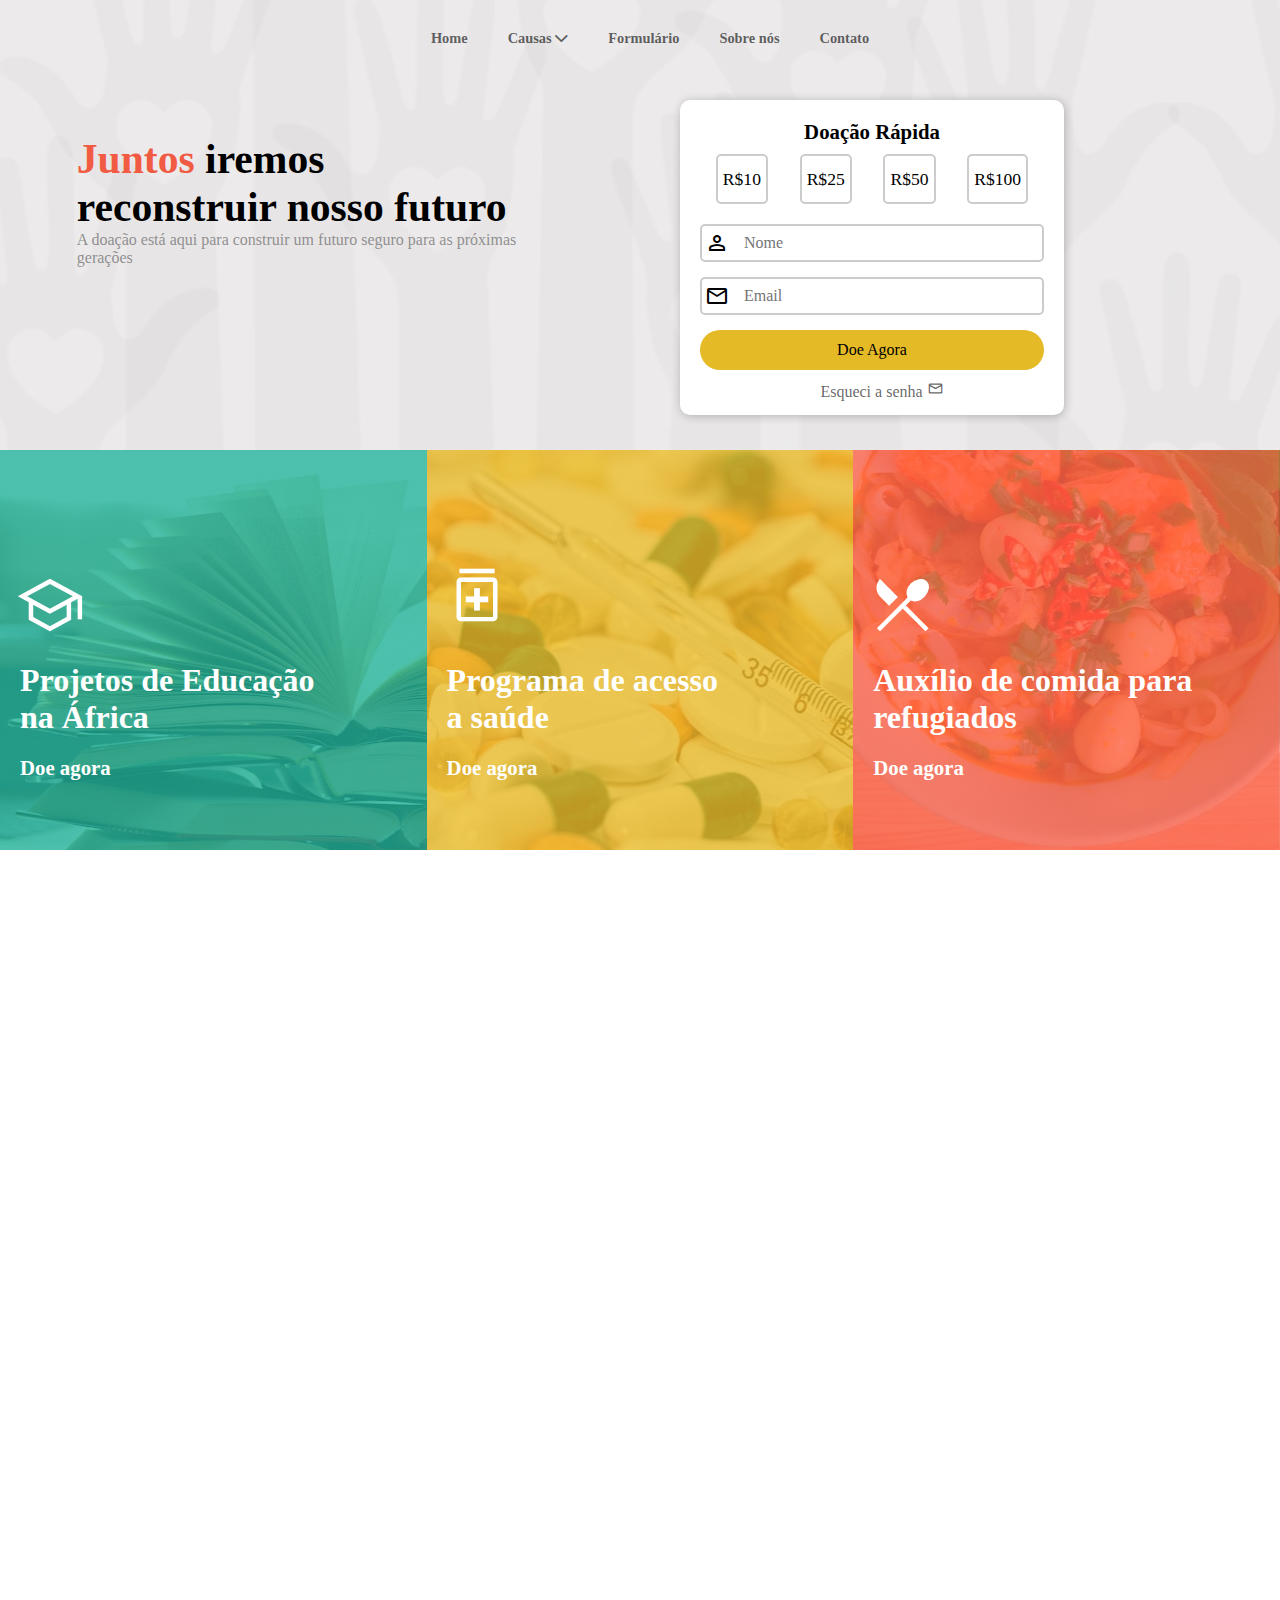
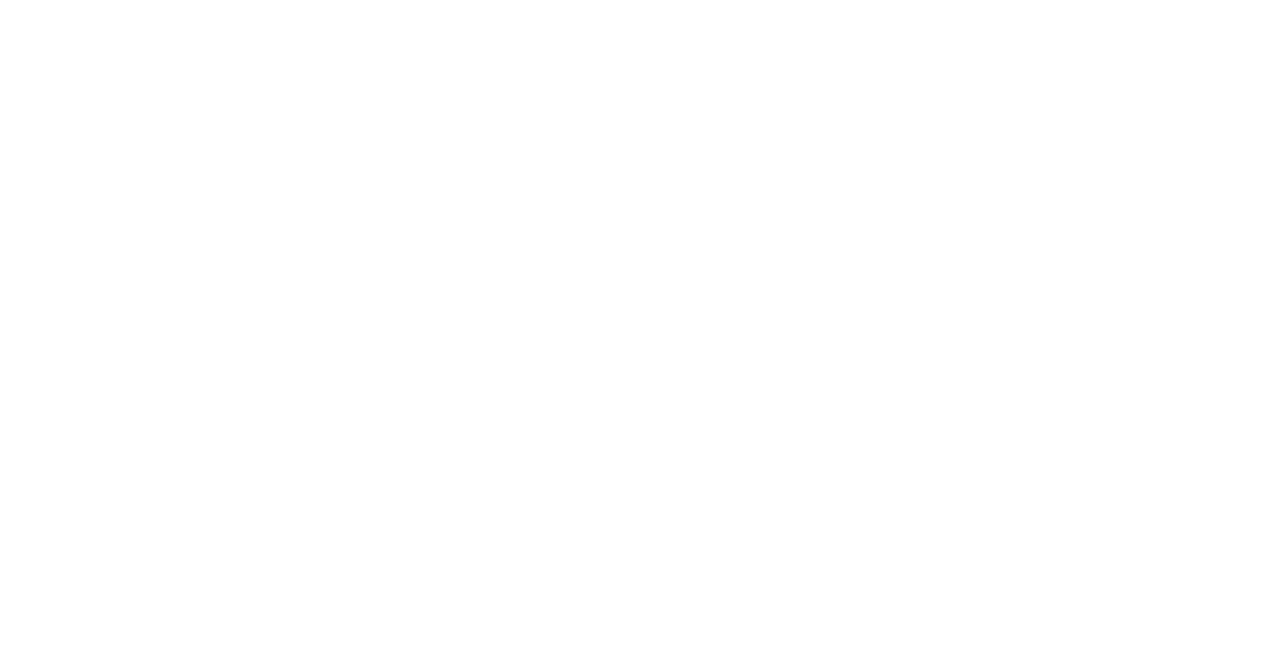
==== index.html @ 489ad76d "adcionei formulário" ====
<!DOCTYPE html>
<html lang="pt-br">
<head>
    <meta charset="UTF-8">
    <meta name="viewport" content="width=device-width, initial-scale=1.0">
    <link rel="stylesheet" href="estilos/style.css">
    <link rel="stylesheet" href="https://fonts.googleapis.com/css2?family=Material+Symbols+Outlined:opsz,wght,FILL,GRAD@20..48,100..700,0..1,-50..200" />
    <link rel="stylesheet" href="estilos/media.css">
    <link rel="stylesheet" href="https://fonts.googleapis.com/css2?family=Material+Symbols+Outlined:opsz,wght,FILL,GRAD@20..48,100..700,0..1,-50..200" />
    <link rel="stylesheet" href="https://cdnjs.cloudflare.com/ajax/libs/font-awesome/6.0.0-beta3/css/all.min.css">

    <title>Document</title>
</head>
<body>
    <header id="home">
        <div id="menucenter">
            <nav id="menu" class="menu"><!--Menu-->
                <a class="mudacor" href="#home">Home</a>
                <div class="dropdown">
                    <a class="mudacor" href="#container">Causas  <i class="fas fa-chevron-down"></i></a>
                    <div class="dropdown-content">
                        <a class="mudacor" href="listadecausas.html" target="_blank">Lista de causas</a>
                        <a class="mudacor" href="#">Causas Únicas</a>
                    </div>  
                </div>
                    <a class="mudacor" href="#">Formulário</a>
                    <a class="mudacor" href="#Sobrenos">Sobre nós</a>
                    <a class="mudacor" href="#rodape" >Contato</a>
            </nav>
        </div>
        <div id="header">
            <!--Texto do header-->
            <h1><div id="laranja">Juntos</div> iremos  <br>reconstruir nosso futuro</h1>
            <p>A doação está aqui para construir um futuro seguro para as próximas gerações</p>
        </div>

        <div id="Formulario">
            <form action="cadastro.html" method="post" autocomplete="on">
                <h2>Doação Rápida</h2>
                <!-- Caixa de valores para doação -->
                <div class="doacao-valores">
                    <label for="valor10" class="valor-opcao">
                        <input type="radio" id="valor10" name="valor" value="10" >
                        R$10
                    </label>
                    <label for="valor25" class="valor-opcao">
                        <input type="radio" id="valor25" name="valor" value="25">
                        R$25
                    </label>
                    <label for="valor50" class="valor-opcao">
                        <input type="radio" id="valor50" name="valor" value="50">
                        R$50
                    </label>
                    <label for="valor100" class="valor-opcao">
                        <input type="radio" id="valor100" name="valor" value="100">
                        R$100
                    </label>
                </div>

                <div class="campo">
                    <span class="material-symbols-outlined">
                        person
                        </span>
                    <input type="text" name="nome" id="inome" placeholder="Nome" autocomplete="name" required>
                    
                </div>
            
                <div class="campo">
                    <span class="material-symbols-outlined">
                        mail
                        </span>
                    <input type="email" name="email" id="iemail" placeholder="Email" autocomplete="email" required>
                </div>
                <input type="submit" value="Doe Agora">
                <a id="botao" href="#">Esqueci a senha <span class="material-symbols-outlined">
                    mail
                    </span></a>
            </form>
        </div>
        
    </header>
        <div class="container" id="container">
            <div class="box box1">
                <span id="education" class="material-symbols-outlined">school</span>
                <p >Projetos de Educação <br>na África</p>
                <div id="doe">
                    <p class="doe-agora">Doe agora</p>
                </div>
            </div>
            <div class="box box2">
                <span id="saude" class="material-symbols-outlined">medication</span>
                <p >Programa de acesso <br>a saúde</p>
                <div id="doe">
                    <p class="doe-agora">Doe agora</p>
                </div>
            </div>
            <div class="box box3">
                <span id="comida" class="material-symbols-outlined">local_dining</span>
                <p >Auxílio de comida para refugiados</p>
                <div id="doe">
                    <p class="doe-agora">Doe agora</p>
                </div>
            </div>
        </div>
        
    <main>
        <div class="container2">
            <h2 id="h2sobrenos">Sobre nós</h2>
            <div id="sobrenos">
            <p>Lorem ipsum dolor sit amet consectetur adipisicing elit. Corrupti dolor laboriosam delectus ab numquam. Aliquid fugit, debitis   </p>
            </div>
                <div id="mvh">
                    <a id="missao" class="missao active" class="missao" href="#">Nossa Missão</a>
                    <a id="valores" class="missao" href="#">Nossos Valores</a>
                    <a class="missao" href="#">Nossa História</a>
                </div>
                <div id="sobrenosp">
                    <h2 >Nossa Missão</h2>
                    <p>Lorem ipsum dolor nt aut corrupti debitis perspiciatis, fugit quasi mollitia temporibus ill Lorem ipsum dolor sit amet, consectetur adipisicing elit. Iusto accusantium eum, cumque  culpa odio illum optio labore corrupti unde sint animi porro consequuntur eaque?</p>
                    <p>Lorem ipsum dolor sit amet consectetur adipisicing elit. Reiciendis odio nesciunt perspiciatis ea, ure nobis corporis tempora ipsam? sit amet consectetur adipisicing elit. s laudantium doloremque atque fugiat sed libero in quisquam a obcaecati, ipsam et eaque sunt laboriosam exercitationem vitae rem.</p>
                </div>
        </div>

        <img id="kids" src="img/kids.png" alt="">
        <img id="kids2" src="img/africa.jpg" alt="">
        <div id="formularioofc">
            <h2>Formulario</h2>
        </div>    
        
        <div class="conteudo"></div>
            <section class="cabecalho">
                <h1>Nova Doação</h1>
            </section>


            <form id="form" class="form">
                <div class="conteudo-form">
                    <label for="usuario">Nome Completo</label>
                    <input
                        type="text"
                        id="username"
                        placeholder="Insira seu nome completo"
                    />
                    <a>Mensagem de Erro</a>
                </div>


                <div class="conteudo-form">
                    <label for="nacionalidade">Nacionalidade</label>
                    <input
                        type="text"
                        id="nationality"
                        placeholder="Insira sua nacionalidade"
                    />
                    <a>Mensagem de Erro</a>
                </div>


                <div class="conteudo-form">
                    <label for="estado-civil">Estado Civil</label>
                    <input
                        type="text"
                        id="civil-estate"
                        placeholder="Insira seu estado civil "
                    />
                    <a>Mensagem de Erro</a>
                </div>


                <div class="conteudo-form">
                    <label for="profissao">Emprego</label>
                    <input
                        type="text"
                        id="job"
                        placeholder="Insira seu emprego"
                    />
                    <a>Mensagem de Erro</a>
                </div>
<div class="conteudo-form">
                    <label for="numero">Número</label>
                    <input
                        type="number"
                        id="cellphone"
                        placeholder="Insira seu número"
                    />
                    <a>Mensagem de Erro</a>
                </div>


                <div class="conteudo-form">
                    <label for="email">Email</label>
                    <input
                        type="email"
                        id="email"
                        placeholder="Insira o seu email"
                    />
                    <a>Mensagem de Erro</a>
                </div>


                <div class="conteudo-form">
                    <label for="numero-RG">RG</label>
                    <input
                        type="text"
                        id="RG-number"
                        placeholder="Insira seu RG"
                    />
                    <a>Mensagem de Erro</a>
                </div>
<div class="conteudo-form">

                    <label for="numero-CPF">CPF</label>
                    <input

                        type="text"
                        id="CPF-number"
                        placeholder="Insira o seu CPF"
                    />
                    <a>Mensagem de Erro</a>
                </div>


                <button type="submit">Doar</button>



            </form>


        </div>
    </main>

        <footer id="rodape"><!--Rodapé-->
            <div id="nav">
                <a class="footer" href="#">Navegação</a>
                <p>Sobre nós</p>
                <p>Doe agora</p>
                <p>Causas</p>
            </div>
            <div id="popu">
                <a class="footer" href="#">Causas Populares</a>
                <p>Educação para as crianças</p>
                <p>Comida para a fome</p>
                <p>Apoio ao sustento</p>
            </div>
            <div id="part">
                <a class="footer" href="#">Participantes</a>
                <p>Rusthen Ronald Pascoal Machado</p>
                <p>Uriel Lucas Santos Menezes</p>
                <p>Nalanda Reis Barbosa</p>
                <p>Cauê Vieira Uanús</p>
                <p>Danylo Melo e Silva Santos</p>
                <p>Sidney Antony Barbosa dos Santos</p>
                <p>Davi Gabriel dos Santos Mota</p>
                <p>Otávio Santos Vieira</p>
                <p>Savio Gabriel Santos Andrade</p>
                <p>Serio Luiz Andrade de Oliveria Junior</p>
            </div>
            <div id="cont">
                <a class="footer" href="#">Contato</a>
                <p>E-mail: contato@doacoessolidarias.org</p>
                <p>Telefone: +55 (11) 1234-5678</p>
                <p>Endereço: Rua Solidariedade, 123, São Paulo, SP, Brasil</p>
            </div>
        </footer>
    <script>
        const links = document.querySelectorAll('.missao');
        
        links.forEach(link => {
        link.addEventListener('click', function() {
            // Remove a classe 'active' de todos os links
            links.forEach(item => item.classList.remove('active'));
        
            // Adiciona a classe 'active' ao link clicado
            this.classList.add('active');
        });
        });
    </script>
</body>

</html>
---- estilos/style.css ----
@charset "UTF-8";
/*Mobile Firts*/ /*Configuração para tela de celular*/
*{
    margin: 0px;
    padding: 0px;
    box-sizing: border-box;
    font-family: Georgia, 'Times New Roman', Times, serif;
}
body,html{
    height: 100vh;
    width: 100vw;
    overflow: hidden;
    overflow-y: auto;
    scroll-behavior: smooth;
}
/*Cabeçalho*/
header{
    position: relative;
    height: 500px;
    background-image: url(../img/header.png);
    background-position: left ;
    background-size: cover;
}
/*Div de centralização de menu*/
div#menucenter{
    text-align: center;
}
/*Configurações de menu*/
nav {
    display: inline-flex;
    justify-content: center;
    align-items: center;
    padding-top: 25px;
    font-size: 0.5em;
    font-weight: bolder;
}

a {
    text-decoration: none;
    padding-left: 5px;
    padding-right: 10px;
    color: rgba(0, 0, 0, 0.616);
    padding-top: 5px;
    padding-bottom: 5px;
}
/*Efeito ao passar mouse*/
a:hover {
    color: #F15B43;
}
/*Menu dorpdown ao clicar*/
/*dropdown*/
.dropdown {
    position: relative;
    display: inline-block;
}
/*Conteudo do menu dropdown*/
.dropdown-content {
    
    display: none;
    position: absolute;
    background-color: #f9f9f9;
    min-width: 65px;
    box-shadow: 0px 8px 16px 0px rgba(0, 0, 0, 0.2);
    z-index: 1;
}

/* Exibe o dropdown ao passar o mouse sobre o link "Causas" ou dentro da área de conteúdo */
.dropdown:hover .dropdown-content,
.dropdown-content:hover {
    display: block;
}
/*Configuração do conteudo do dropdown*/
.dropdown-content a {
    color: black;
    padding: 4px 0px;
    text-decoration: none;
    display: block;
}
/*efeito ao passar mouse*/
.dropdown-content a:hover {
    background-color: #f1f1f1;
}
/*fimdropdown*/

div#header{/*Div para posicionar texto do header*/
    width: 380px;
    position: absolute;
    top: 17%;
    left: 10%;
}
/*textos do header*/
div#laranja{ /*é especialmente uma palavra , só pra alterar a cor*/
    display: inline;
    color: #F15B43;
}
div h1{ 
    font-size: 1.6em;
    width: 85vw;
    color: black;
    
}
div p{
    color: rgba(128, 128, 128, 0.863);
    width: 70vw;
    font-size: 0.7em;
}
/*Fim do header*/
    /*Inico do Formulário*/
    /*caixa de doação*/
    .doacao-valores {
        display: flex;
        justify-content: space-around;
        margin-bottom: 20px;
    }
    /*Conteudo da caixa de doação*/
    .valor-opcao {
        display: flex;
        align-items: center;
        height: 40px;
        padding: 3px 8px;/* Espaçamento interno */
        font-size: 0.7em;
        border: 2px solid #ccc; /* Borda ao redor da opção */
        border-radius: 5px ; /* Bordas arredondadas */
        
    }
    /*efito ao passar mouse */
    .valor-opcao:hover{
        border-color: #f15a437e;
    }
    /* Esconde o botão de rádio padrão */
    .valor-opcao input {
        display: none; 
    }
    /*Campo de formulário*/
    .campo {
        margin-bottom: 10px; /* Espaço abaixo de cada campo */
        padding: 2px; /* Espaço interno dentro do campo */
        border: 2px solid #ccc; /* Cor e espessura da borda */
        border-radius: 5px; /* Bordas arredondadas */
        display: flex; /* Para alinhar ícone e input */
        align-items: center; /* Alinhar verticalmente o ícone e o texto */
    }
    /*Conteudo do formulário*/
    .campo input {
        border: none; /* Remove a borda do input */
        padding: 5px; /* Espaço interno dentro do input */
        font-size: 8px; /* Tamanho da fonte */
        flex: 1; /* Faz o input ocupar o máximo de espaço disponível */
    }
    /*icone do formulário*/
    .campo span.material-symbols-outlined {
        font-size: 19px; /* Tamanho do ícone */
        margin-right: 5px; /* Espaço entre o ícone e o input */
    }
    /*Posicionamento de formulário*/
    div#Formulario form{
        position: absolute;
        box-shadow: 1px 1px 10px rgba(0, 0, 0, 0.192);
        background-color: white;
        height: 225px;
        width: 70vw;
        border-radius: 10px;
        padding: 20px;
        top: 220px;
        left: 50px;
    }
    /*Posicionamento de h2*/
    div#Formulario form h2{
        font-size: 0.9em;
        text-align: center;
        margin-bottom: 5px;
    }
    /*Botão doe agora*/
    form>input[type=submit]{
        display: block;
        font-size: 0.7em;
        width: 100%;
        height: 20px;
        margin-top: 3px;
        border-radius: 20px;
        border: 0px;
        background-color: #E5BA27;
        
    }
    /*efeito ao passar mouse*/
    form>input[type=submit]:hover{
        background-color: #e5b927a9;
        
    }
    /*Conteudo do botao*/
    form >a#botao{
        display: block;
        text-align: center;
        font-size: 0.7em;
        width: 100%;
        height: 40px;
        
    }
    form >a#botao:hover{
        color: #F15B43;
    }
    /*icone do botao*/
    #botao .material-symbols-outlined {
        font-size: 17px; /* Ajuste o valor conforme necessário */
    }
    /*div dos 3 blocos abaixo do header*/
    /* Cores diferentes para cada div */
    /* Estilo para cada div com imagem e cor de fundo */
    /*Inicio da box*/
    .container {
        display: flex;
        flex-wrap: wrap;
        gap: 0px; /* Espaçamento entre as caixas */
    }
    /*Configuração da box*/
    .box {
        position: relative;
        width: calc(33.33% - 0px);
        padding: 20px;
        box-sizing: border-box;
        margin: 0;
        display: flex;
        flex-direction: column; /* Alinha o conteúdo verticalmente */
        align-items: flex-start; /* Alinha todo o conteúdo à esquerda */
        justify-content: flex-end; /* Alinha o conteúdo na parte inferior */
        height: 300px; /* Mantém a altura fixa para as caixas */
    }
    /*Configuração geral do p*/
    .box p {
        color: white;
        font-size: 1.7em;
        width: 80vw;
        font-weight: bold;
        margin: 0; /* Remove a margem padrão do parágrafo */
        text-align: left; /* Garante que o texto esteja alinhado à esquerda */
    } 
    /*Configuração do p "Doe agora"*/
    div#doe p{
        color: white;
        margin-top: 30px;
        font-size: 1.3em;
        margin-bottom: 30px;
    }
    div#doe p:hover{
        cursor: pointer;
    }
    /*Posicionamento da img de fundo*/
    .box1, .box2, .box3 {
    background-size: cover;
    background-position: center;
    }
    /*img de fundo das caixas*/
    .box1 {
        background: linear-gradient(rgba(32, 177, 153, 0.8), rgba(32, 177, 153, 0.8)), url('../img/edu.jpg');
    }

    .box2 {
        background: linear-gradient(rgba(235, 189, 42, 0.8), rgba(235, 189, 42, 0.8)), url('../img/saude\ \(2\).jpg');
    }

    .box3 {
        background: linear-gradient(rgba(255, 99, 71, 0.8), rgba(255, 99, 71, 0.8)), url('../img/comida.jpg');
        background-position: bottom;
    }
    /*icones*/
    span#education{
        position: absolute;
        top: 45px;
        left: 15px;
        color: white;
        font-size: 60px;
        
    }
    span#saude{
        position: absolute;
        top: 40px;
        left: 15px;
        color: white;
        font-size: 60px;
    }
    span#comida{
        position: absolute;
        top: 60px;
        left: 15px;
        color: white;
        font-size: 60px;
    }
    /*Sobre nós*/
    main{
        margin-top: 70px;
        position: relative;
    }
    /*h2 "Sobre nòs"*/
    #h2sobrenos{
        margin-bottom: 20px;
        font-size: 2.0em;
        color: #F15B43;
    }
    /*Posicionamento do p */
    div#sobrenos p{
        width: 75vw;
        margin: auto;
        font-size: 0.7em;
    }
      
    /*Div para centralizar link*/
    div#mvh {
        margin-top: 30px;
        text-align: center;
        margin-bottom: 30px;
        font-size: 1.0em;
        /*position: absolute;
        top: 140px;
        left: 120px;*/
    }
    
    /*Configuração do link*/
    /* Configuração base das caixas */
    .missao {
        font-weight: bold;
        padding: 8px 5px;
        border-radius: 5px;
        font-size: 0.6em;
        border-bottom: 3px solid #F15B43;
    }

    /* Estilo para quando a caixa está ativa */
    .missao.active {
        background-color: #F15B43;
        color: white;
    }
    .missao:hover{
        background-color: #f15a4394;
    }
    /* Quando a caixa está ativa, desabilitar o hover */
    .missao.active:hover {
        background-color: #F15B43; /* Mantém a cor de fundo ativa */
        color: white; /* Mantém a cor de texto ativa */
    }
    /*Outros p*/
    main p{
        width: 75vw;
        text-align: justify;
        margin: auto;
        color: gray;
        line-height: 1.7em;
        
    }
    /*Outros h2*/
    main h2{
        color: #F15B43;
        font-size: 1.2em;
        margin-bottom: 15px;
    }
    /* posicionamento para o container principal do menu MVH*/
    .container2 {
        display: flex;
        flex-direction: column;
        align-items: flex-start; /* Alinha todas as divs à esquerda */
        padding-left:  30px; /* Ajuste o padding conforme necessário */
    }
    /* Adicione alguns estilos básicos para melhor visualização */
    #sobrenos, #mvh, #sobrenosp {
        margin-bottom: 20px; /* Espaçamento entre as divs */
    }

    #sobrenos p, #sobrenosp p {
        margin: 0;
    }
    /*Imagens*/
    main img#kids{
        width: 70vw;
        height: 200px;
        border-radius: 7px;
        margin-left: 50px;
        margin-bottom: 10px;
    }
    main img#kids2{
        width: 70vw;
        height: 200px;
        border-radius: 7px;
        margin-left: 50px;
    }
    /*Formulário especifico*/
    div#formularioofc{
        
    }
    div#formularioofc h2{
        font-size: 1.5em;
        margin-top: 30px;
        text-align: center;
    }
/*fim*/
    /*Rodapé*/
    footer{
        height: 390px;
        position: relative;
        background-color: rgba(0, 0, 0, 0.87);
    }
    footer a.footer{ /*Menus do rodapé*/
        color: #FE8F1F;
        font-size: 0.7em;
    }
    footer p{
        color: white;
    }
    div#nav{ /*div da parte da navegação*/
        position: absolute;
        top: 10px;
        left: 15px;
    }
    div#nav p{ /*parágrafo da navegação*/
        margin-top: 20px;
        font-size: 0.5em;
    }
    div#popu{ /*div da parte causas populares*/
        position: absolute;
        top: 10px;
        left: 195px;
    }
    div#popu p{ /*parágrafo causas populares*/
        margin-top: 20px;
        font-size: 0.5em;
    }
    div#part{
        position: absolute;
        top: 140px;
        left: 15px;
    }
    div#part p{ /*parágrafo da parte participantes*/
        margin-top: 5px;
        font-size: 0.5em;
    }
    div#cont{ /*div da parte contato*/
        position: absolute;
        top: 140px;
        left: 185px;
    }
    div#cont p{ /*parágrafo da parte contato*/
        margin-top: 20px;
        font-size: 0.5em;
    }
---- estilos/media.css ----
@charset "UTF-8";
/*Typical devices breakpoints
pequenas telas: até 600px
Celular: de 600px até 768px
Tablet: 768px até 992px
Desktop :992px até 1200px
Grandes telas : acima de 1200px
*/
/* Telas menores que 500px */
@media screen and (max-width: 499px) {
    .container {
        flex-direction: column; /* Muda a direção do flexbox para coluna */
        align-items: center; /* Centraliza as caixas horizontalmente */
    }
    .box {
        width: 100%; /* Define a largura das caixas para 100% da largura do contêiner */
        margin: 0; /* Remove qualquer margem extra */
    }
}

/*Tablet*/
@media screen and (min-width:500px) and (max-width:830px){
    header{/*Cabeçalho*/
        position: relative;
        height: 680px;
        background-image: url(../img/header.png);
        background-size: cover;
        background-position: center;
    }
    div#menucenter{
        text-align: center;
    }
    nav {
        display: inline-flex;
        justify-content: center;
        align-items: center;
        padding-top: 25px;
        font-size: 0.9em;
    }
    
    a {
        text-decoration: none;
        padding-left: 30px;
        padding-right: 10px;
        color: rgba(0, 0, 0, 0.616);
        padding-top: 5px;
        padding-bottom: 5px;
    }
    
    a:hover {
        color: #F15B43;
    }
    nav {
        display: inline-flex;
        justify-content: center;
        align-items: center;
        padding-top: 25px;
        font-size: 0.9em;
    }
    
    a {
        text-decoration: none;
        padding-left: 10px;
        padding-right: 10px;
        color: rgba(0, 0, 0, 0.616);
        padding-top: 5px;
        padding-bottom: 5px;
    }
    
    a:hover {
        color: #F15B43;
    }
    /*dropdown*/
    .dropdown {
        position: relative;
        display: inline-block;
    }

    .dropdown-content {
        
        display: none;
        position: absolute;
        background-color: #f9f9f9;
        min-width: 120px;
        box-shadow: 0px 8px 16px 0px rgba(0, 0, 0, 0.2);
        z-index: 1;
    }

    /* Exibe o dropdown ao passar o mouse sobre o link "Causas" ou dentro da área de conteúdo */
    .dropdown:hover .dropdown-content,
    .dropdown-content:hover {
        display: block;
    }

    .dropdown-content a {
        font-size: 0.8em;
        color: black;
        padding: 5px 4px;
        text-decoration: none;
        display: block;
    }

    .dropdown-content a:hover {
        background-color: #f1f1f1;
    }
    /*fimdropdown*/
    div#header{/*Div para posicionar texto do header*/
        width: 400px;
        position: absolute;
        top: 21%;
        left: 8%;
    }
    /*textos do header*/
    div#laranja{/*div só para mudar cor de um letra*/
        display: inline;
        color: #F15B43;
    }
    div h1{ /*Titulo do header*/
        font-size: 2.7em;
        width: 80vw;
        color: black;
    }
    div p{/*Parágrafo do header*/
        color: rgba(128, 128, 128, 0.863);
        width: 40vw;
        font-size: 0.8em;
    }
/*fim de cabeçalho*/
    /*Inico do Formulário*/
    /* Estilo para as mini caixas de valores */


    .campo {
        margin-bottom: 15px; /* Espaço abaixo de cada campo */
        padding: 3px; /* Espaço interno dentro do campo */
        border: 2px solid #ccc; /* Cor e espessura da borda */
        border-radius: 5px; /* Bordas arredondadas */
        display: flex; /* Para alinhar ícone e input */
        align-items: center; /* Alinhar verticalmente o ícone e o texto */
    }
    
    .campo input {
        border: none; /* Remove a borda do input */
        padding: 5px; /* Espaço interno dentro do input */
        font-size: 12px; /* Tamanho da fonte */
        flex: 1; /* Faz o input ocupar o máximo de espaço disponível */
    }
    
    .campo span.material-symbols-outlined {
        font-size: 24px; /* Tamanho do ícone */
        margin-right: 10px; /* Espaço entre o ícone e o input */
    }
    
    /* Estilo para as mini caixas de valores */
    .doacao-valores {
        display: flex;
        justify-content: space-around;
        margin-bottom: 20px;
    }

    .valor-opcao {
        display: flex;
        align-items: center;
        height: 50px;
        font-size: 1.0em;
        border: 2px solid #ccc; /* Borda ao redor da opção */
        border-radius: 5px; /* Bordas arredondadas */
        padding: 5px 5px; /* Espaçamento interno */
    }
    .valor-opcao:hover{
        border-color: #f15a437e;
    }
    .valor-opcao input {
        display: none; /* Esconde o botão de rádio padrão */
    }

    div#Formulario form{
        position: absolute;
        background-color: white;
        box-shadow: 1px 1px 10px rgba(0, 0, 0, 0.192);
        height: 300px;
        width: 50vw;
        border-radius: 10px;
        padding: 20px;
        top: 345px;
        left: 155px;
    }
    div#Formulario form h2{
        font-size: 1.0em;
        text-align: center;
        margin-bottom: 8px;
    }
    form>input[type=submit]{
        display: block;
        font-size: 0.8em;
        width: 100%;
        height: 40px;
        margin-top: 10px;
        border-radius: 20px;
        border: 0px;
        background-color: #E5BA27;
        
    }
    form>input[type=submit]:hover{
        background-color: #e5b927a9;
        
    }
    form >a#botao{
        display: block;
        text-align: center;
        font-size: 0.8em;
        width: 100%;
        height: 40px;
        margin-top: 5px;
    }
    form >a#botao:hover{
        color: #F15B43;
    }
    #botao .material-symbols-outlined {
        font-size: 19px; /* Ajuste o valor conforme necessário */
    }
    /*Fim do header*/
     /*Inicio da box*/
     .container {
        display: flex;
        flex-wrap: wrap;
        gap: 0px; /* Espaçamento entre as caixas */
    }
    /*Configuração da box*/
    .box {
        position: relative;
        width: calc(33.33% - 0px);
        padding: 20px;
        box-sizing: border-box;
        margin: 0;
        margin-bottom: 40px;
        display: flex;
        flex-direction: column; /* Alinha o conteúdo verticalmente */
        align-items: flex-start; /* Alinha todo o conteúdo à esquerda */
        justify-content: flex-end; /* Alinha o conteúdo na parte inferior */
        height: 270px; /* Mantém a altura fixa para as caixas */
    }
    /*Configuração geral do p*/
    .box p {
        color: white;
        font-size: 1.6em;
        font-weight: bold;
        margin: 0; /* Remove a margem padrão do parágrafo */
        text-align: left; /* Garante que o texto esteja alinhado à esquerda */
    } 
    /*Posicionamento do p da box*/
    div#doe p{
        margin-top: 25px;
        font-size: 1.3em;
    }
    div#doe p:hover{
        cursor: pointer;
    }
    /*Posicionamento da img de fundo*/
    .box1, .box2, .box3 {
    background-size: cover;
    background-position: center;
    }
    /*img de fundo das caixas*/
    .box1 {
        background: linear-gradient(rgba(32, 177, 153, 0.8), rgba(32, 177, 153, 0.8)), url('../img/edu.jpg');
    }
    
    .box2 {
        background: linear-gradient(rgba(235, 189, 42, 0.8), rgba(235, 189, 42, 0.8)), url('../img/saude\ \(2\).jpg');
    }
    
    .box3 {
        background: linear-gradient(rgba(255, 99, 71, 0.8), rgba(255, 99, 71, 0.8)), url('../img/comida.jpg');
        background-position: bottom;
    }
    /*icones*/
    span#education{
        position: absolute;
        top: 50px;
        left: 15px;
        font-size: 60px;
    }
    span#saude{
        position: absolute;
        top: 50px;
        left: 15px;
        font-size: 60px;
    }
    span#comida{
        position: absolute;
        top: 70px;
        left: 15px;
        font-size: 50px;
    }
    /*fim */
    /*h2 "Sobre nòs"*/
    #h2sobrenos{
        margin-bottom: 20px;
        font-size: 2.4em;
        color: #F15B43;
    }
    /*Posicionamento do p */
    div#sobrenos p{
        width: 70vw;
        margin: auto;
        font-size: 1em;
    }
      
    /*Div para centralizar link*/
    div#mvh {
        margin-top: 30px;
        text-align: center;
        margin-bottom: 30px;
        font-size: 1.7em;
        /*position: absolute;
        top: 140px;
        left: 120px;*/
    }
    
    /*Configuração do link*/
    /* Configuração base das caixas */
    .missao {
        font-weight: bold;
        padding: 8px 5px;
        border-radius: 5px;
        font-size: 0.6em;
        border-bottom: 3px solid #F15B43;
    }

    /* Estilo para quando a caixa está ativa */
    .missao.active {
        background-color: #F15B43;
        color: white;
    }
    .missao:hover{
        background-color: #f15a4394;
    }
    /* Quando a caixa está ativa, desabilitar o hover */
    .missao.active:hover {
        background-color: #F15B43; /* Mantém a cor de fundo ativa */
        color: white; /* Mantém a cor de texto ativa */
    }
    /*Outros p*/
    main p{
        width: 70vw;
        text-align: justify;
        margin: auto;
        color: gray;
        line-height: 1.7em;
        
    }
    /*Outros h2*/
    main h2{
        color: #F15B43;
        font-size: 1.6em;
        margin-bottom: 15px;
    }
    /* posicionamento para o container principal do menu MVH*/
    .container2 {
        display: flex;
        flex-direction: column;
        align-items: flex-start; /* Alinha todas as divs à esquerda */
        padding-left: 130px; /* Ajuste o padding conforme necessário */
    }
    /* Adicione alguns estilos básicos para melhor visualização */
    #sobrenos, #mvh, #sobrenosp {
        margin-bottom: 20px; /* Espaçamento entre as divs */
    }

    #sobrenos p, #sobrenosp p {
        margin: 0;
    }
    /*Imagens*/
    main img#kids{
        width: 30vw;
        height: 250px;
        border-radius: 7px;
        margin-left: 130px;
        margin-bottom: 10px;
    }
    main img#kids2{
        width: 30vw;
        height: 250px;
        border-radius: 7px;
        margin-left: 40px;
        margin-bottom: 10px;
    }
    /*Formulário especifico*/
    div#formularioofc h2{
        font-size: 2.1em;
        margin-top: 30px;
        text-align: center;
    }
    /*Footer ou Rodapé*/
    footer a.footer{ /*Menus do rodapé*/
        color: #FE8F1F;
        font-size: 1.0em;
    }
    div#nav{ /*div da parte da navegação*/
        position: absolute;
        top: 20px;
        left: 30px;
    }
    div#nav p{ /*parágrafo da navegação*/
        margin-top: 20px;
        font-size: 0.8em;
        color: white;
    }
    div#popu{ /*div da parte causas populares*/
        position: absolute;
        top: 20px;
        left: 270px;
    }
    div#popu p{ /*parágrafo causas populares*/
        margin-top: 20px;
        font-size: 0.8em;
        color: white;
    }
    div#part{
        position: absolute;
        top: 170px;
        left: 30px;
    }
    div#part p{ /*parágrafo da parte participantes*/
        margin-top: 5px;
        font-size: 0.7em;
        color: white;
    }
    div#cont{ /*div da parte contato*/
        position: absolute;
        top: 170px;
        left: 270px;
    }
    div#cont p{ /*parágrafo da parte contato*/
        margin-top: 20px;
        font-size: 0.8em;
        color: white;
    }
    
}
/* Telas entre 500px e 830px */
@media screen and (min-width: 500px) and (max-width: 830px) {
    .container {
        flex-direction: column; /* Muda a direção do flexbox para coluna */
        align-items: center; /* Centraliza as caixas horizontalmente */
    }
    .box {
        width: 100%; /* Define a largura das caixas para 100% da largura do contêiner */
        margin: 0; /* Remove o espaçamento entre as caixas */
    }
}


/*desktop*/
@media screen and (min-width:830px) and (max-width:992px){
    header{ /*cabeçalho*/
        position: relative;
        height: 450px;
        background-image: url(../img/header.png);
        background-position: center;
        background-size: cover;
    }
    div#menucenter{
        text-align: center;
    }
    nav {
        display: inline-flex;
        justify-content: center;
        align-items: center;
        padding-top: 25px;
        font-size: 0.9em;
    }
    
    a {
        text-decoration: none;
        padding-left: 30px;
        padding-right: 10px;
        color: rgba(0, 0, 0, 0.616);
        padding-top: 5px;
        padding-bottom: 5px;
    }
    
    a:hover {
        color: #F15B43;
    }
    nav {
        display: inline-flex;
        justify-content: center;
        align-items: center;
        padding-top: 25px;
        font-size: 0.9em;
    }
    
    a {
        text-decoration: none;
        padding-left: 25px;
        padding-right: 10px;
        color: rgba(0, 0, 0, 0.616);
        padding-top: 5px;
        padding-bottom: 5px;
    }
    
    a:hover {
        color: #F15B43;
    }
    /*dropdown*/
    .dropdown {
        position: relative;
        display: inline-block;
    }

    .dropdown-content {
        
        display: none;
        position: absolute;
        background-color: #f9f9f9;
        min-width: 120px;
        box-shadow: 0px 8px 16px 0px rgba(0, 0, 0, 0.2);
        z-index: 1;
    }

    /* Exibe o dropdown ao passar o mouse sobre o link "Causas" ou dentro da área de conteúdo */
    .dropdown:hover .dropdown-content,
    .dropdown-content:hover {
        display: block;
    }

    .dropdown-content a {
        font-size: 0.8em;
        color: black;
        padding: 10px 4px;
        text-decoration: none;
        display: block;
    }

    .dropdown-content a:hover {
        background-color: #f1f1f1;
    }
    /*fimdropdown*/
    div#header{/*Div para posicionar texto do header*/
        width: 100px;
        position: absolute;
        top: 35%;
        left: 3%;
    } 
    /*texto do header*/
    div#laranja{/*div só para mudar cor de um letra*/
        display: inline;
        color: #F15B43;
    }
    div h1{ /*tiulo do header*/
        font-size: 2.3em;
        width:55vw;
        color: black;
    }
    div p{/*Parágrafo do cabeçalho*/
        color: rgb(128, 128, 128);
        width: 40vw;
        font-size: 0.9em;
    }
/*Fim do cabeçãlho*/
    /*Inico do Formulário*/
    .campo {
        margin-bottom: 15px; /* Espaço abaixo de cada campo */
        padding: 3px; /* Espaço interno dentro do campo */
        border: 2px solid #ccc; /* Cor e espessura da borda */
        border-radius: 5px; /* Bordas arredondadas */
        display: flex; /* Para alinhar ícone e input */
        align-items: center; /* Alinhar verticalmente o ícone e o texto */
    }
    
    .campo input {
        border: none; /* Remove a borda do input */
        padding: 5px; /* Espaço interno dentro do input */
        font-size: 12px; /* Tamanho da fonte */
        flex: 1; /* Faz o input ocupar o máximo de espaço disponível */
    }
    
    .campo span.material-symbols-outlined {
        font-size: 24px; /* Tamanho do ícone */
        margin-right: 10px; /* Espaço entre o ícone e o input */
    }
    
    /* Estilo para as mini caixas de valores */
    .doacao-valores {
        display: flex;
        justify-content: space-around;
        margin-bottom: 20px;
    }

    .valor-opcao {
        display: flex;
        align-items: center;
        height: 50px;
        font-size: 0.9em;
        border: 2px solid #ccc; /* Borda ao redor da opção */
        border-radius: 5px; /* Bordas arredondadas */
        padding: 5px 5px; /* Espaçamento interno */
    }
    .valor-opcao:hover{
        border-color: #f15a437e;
        cursor: pointer;
    }
    .valor-opcao input {
        display: none; /* Esconde o botão de rádio padrão */
    }
    div#Formulario form{
        position: absolute;
        box-shadow: 1px 1px 10px rgba(0, 0, 0, 0.233);
        background-color: white;
        height: 300px;
        width: 40vw;
        border-radius: 10px;
        padding: 20px;
        top: 70px;
        left: 505px;
    }
    div#Formulario form h2{
        font-size: 1.1em;
        text-align: center;
        margin-bottom: 10px;
    }
    form>input[type=submit]{
        display: block;
        font-size: 0.9em;
        width: 100%;
        height: 30px;
        margin-top: 10px;
        border-radius: 20px;
        border: 0px;
        background-color: #E5BA27;
        
    }
    form>input[type=submit]:hover{
        background-color: #e5b927a9;
        
    }
    form >a#botao{
        display: block;
        text-align: center;
        font-size: 0.9em;
        width: 100%;
        height: 40px;
        margin-top: 5px;
    }
    form >a#botao:hover{
        color: #F15B43;
    }
    #botao .material-symbols-outlined {
        font-size: 19px; /* Ajuste o valor conforme necessário */
    }
    /*Fim do header*/
    /*Inicio da box*/
    .container {
        display: flex;
        flex-wrap: wrap;
        gap: 0px; /* Espaçamento entre as caixas */
    }
    /*Configuração da box*/
    .box {
        position: relative;
        width: calc(33.33% - 0px);
        padding: 20px;
        box-sizing: border-box;
        margin: 0;
        display: flex;
        flex-direction: column; /* Alinha o conteúdo verticalmente */
        align-items: flex-start; /* Alinha todo o conteúdo à esquerda */
        justify-content: flex-end; /* Alinha o conteúdo na parte inferior */
        transition: transform 0.3s ease, background-color 0.3s ease;
        height: 270px; /* Mantém a altura fixa para as caixas */
    }
    /*efeito da box*/
    .box:hover {
        transform: scale(1.05);
    }
    /*Configuração geral do p*/
    .box p {
        color: white;
        font-weight: bold;
        width: 30vw;
        font-size: 1.8em;
        margin: 0; /* Remove a margem padrão do parágrafo */
        text-align: left; /* Garante que o texto esteja alinhado à esquerda */
    } 
    /*Posicionamento do p da box*/
    div#doe p{
        margin-top: 20px;
        font-size: 1.3em;
        font-weight: normal;
    }
    div#doe p:hover{
        cursor: pointer;
    }
    /*Posicionamento da img de fundo*/
    .box1, .box2, .box3 {
    background-size: cover;
    background-position: center;
    }
    /*img de fundo das caixas*/
    .box1 {
        background: linear-gradient(rgba(32, 177, 153, 0.8), rgba(32, 177, 153, 0.8)), url('../img/edu.jpg');
    }
    
    .box2 {
        background: linear-gradient(rgba(235, 189, 42, 0.8), rgba(235, 189, 42, 0.8)), url('../img/saude\ \(2\).jpg');
    }
    
    .box3 {
        background: linear-gradient(rgba(255, 99, 71, 0.8), rgba(255, 99, 71, 0.8)), url('../img/comida.jpg');
        background-position: bottom;
    }
    /*icones*/
    span#education{
        position: absolute;
        top: 20px;
        left: 15px;
        font-size: 55px;
    }
    span#saude{
        position: absolute;
        top: 20px;
        left: 15px;
        font-size: 55px;
    }
    span#comida{
        position: absolute;
        top: 35px;
        left: 15px;
        font-size: 50px;
    }
    /*Fim da box*/
    /*Sobre nós*/
    main{
        margin-top: 100px;
        position: relative;
    }
    /*h2 "Sobre nòs"*/
    #h2sobrenos{
        margin-bottom: 20px;
        font-size: 2.7em;
        color: #F15B43;
    }
    /*Posicionamento do p */
    div#sobrenos p{
        width: 500px;
        margin: auto;
        font-size: 1.0em;
    }
      
    /*Div para centralizar link*/
    div#mvh {
        margin-top: 30px;
        text-align: center;
        margin-bottom: 60px;
        font-size: 1.2em;
        /*position: absolute;
        top: 140px;
        left: 120px;*/
    }
    
    /*Configuração do link*/
    /* Configuração base das caixas */
    .missao {
        font-weight: bold;
        padding: 25px 20px;
        border-radius: 5px;
        border-bottom: 3px solid #F15B43;
    }

    /* Estilo para quando a caixa está ativa */
    .missao.active {
        background-color: #F15B43;
        color: white;
    }
    .missao:hover{
        background-color: #f15a4394;
    }
    /* Quando a caixa está ativa, desabilitar o hover */
    .missao.active:hover {
        background-color: #F15B43; /* Mantém a cor de fundo ativa */
        color: white; /* Mantém a cor de texto ativa */
    }
    /*Outros p*/
    main p{
        width: 500px;
        text-align: justify;
        margin: auto;
        color: gray;
        line-height: 1.7em;
        
    }
    /*Outros h2*/
    main h2{
        color: #F15B43;
        font-size: 1.5em;
        margin-bottom: 15px;
    }
    /* posicionamento para o container principal do menu MVH*/
    .container2 {
        display: flex;
        flex-direction: column;
        align-items: flex-start; /* Alinha todas as divs à esquerda */
        padding-left:  20px; /* Ajuste o padding conforme necessário */
    }
    /* Adicione alguns estilos básicos para melhor visualização */
    #sobrenos, #mvh, #sobrenosp {
        margin-bottom: 20px; /* Espaçamento entre as divs */
    }

    #sobrenos p, #sobrenosp p {
        margin: 0;
    }
    /*Imagens*/
    main img#kids{
        width: 30vw;
        height: 300px;
        position: absolute;
        top: 75px;
        left: 500px;
        border-radius: 7px;
    }
    main img#kids2{
        width: 25vw;
        height: 200px;
        position: absolute;
        top: 290px;
        left: 580px;
        border-radius: 7px;
    }
    /*Formulário especifico*/
    div#formularioofc h2{
        font-size: 2.4em;
        margin-top: 30px;
        text-align: center;
    }
/*fim*/
    /*Footer ou Rodapé*/
    footer{
        height: 350px;
        position: relative;
        background-color: rgba(0, 0, 0, 0.87);
    }
    footer a.footer{ /*Menus do rodapé*/
        color: #FE8F1F;
        font-size: 1.0em;
    }
    div#nav{ /*div da parte da navegação*/
        position: absolute;
        top: 45px;
        left: 30px;
    }
    div#nav p{ /*parágrafo da navegação*/
        margin-top: 20px;
        font-size: 0.8em;
        color: white;
    }
    div#popu{ /*div da parte causas populares*/
        position: absolute;
        top: 45px;
        left: 180px;
    }
    div#popu p{ /*parágrafo causas populares*/
        margin-top: 20px;
        font-size: 0.8em;
        color: white;
    }
    div#part{
        position: absolute;
        top: 45px;
        left: 370px;
    }
    div#part p{ /*parágrafo da parte participantes*/
        margin-top: 5px;
        font-size: 0.7em;
        color: white;
    }
    div#cont{ /*div da parte contato*/
        position: absolute;
        top: 45px;
        left: 570px;
    }
    div#cont p{ /*parágrafo da parte contato*/
        margin-top: 20px;
        font-size: 0.8em;
        color: white;
    }
}
/*Monitor*/
@media screen and (min-width:992px) and (max-width:1450px){
    header{
        background-color: rgba(255, 255, 255, 0.158);
        position: relative;
        height: 450px;
        background-image: url(../img/header.png);
        background-position: center;
        background-size: cover;
        
    }
    div#menucenter{
        text-align: center;
    }    
    nav {
        display: inline-flex;
        justify-content: center;
        align-items: center;
        padding-top: 25px;
        font-size: 0.9em;
    }
    
    a {
        text-decoration: none;
        padding-left: 30px;
        padding-right: 10px;
        color: rgba(0, 0, 0, 0.616);
        padding-top: 5px;
        padding-bottom: 5px;
    }
    
    .mudacor:hover {
        color: #F15B43;
    }
    /*dropdown*/
    .dropdown {
        position: relative;
        display: inline-block;
    }

    .dropdown-content {
        
        display: none;
        position: absolute;
        background-color: #f9f9f9;
        min-width: 120px;
        box-shadow: 0px 8px 16px 0px rgba(0, 0, 0, 0.2);
        z-index: 1;
    }

    /* Exibe o dropdown ao passar o mouse sobre o link "Causas" ou dentro da área de conteúdo */
    .dropdown:hover .dropdown-content,
    .dropdown-content:hover {
        display: block;
    }

    .dropdown-content a {
        font-size: 0.8em;
        color: black;
        padding: 10px 4px;
        text-decoration: none;
        display: block;
    }

    .dropdown-content a:hover {
        background-color: #f1f1f1;
    }
    /*fimdropdown*/
    div#header{/*Div para posicionar texto do header*/
        width: 380px;
        position: absolute;
        top: 30%;
        left: 6%;
    }
    /*texto do header*/
    div#laranja{
        display: inline;
        color: #F15B43;
    }
    div h1{ 
        font-size: 2.6em;
        width: 60vw;
        color: black;
    }
    div p{
        color: rgba(128, 128, 128, 0.863);
        width: 490px;
        font-size: 1.0em;
    }
/*fim do header*/
    /*Inico do Formulário*/
    .campo {
        margin-bottom: 15px; /* Espaço abaixo de cada campo */
        padding: 3px; /* Espaço interno dentro do campo */
        border: 2px solid #ccc; /* Cor e espessura da borda */
        border-radius: 5px; /* Bordas arredondadas */
        display: flex; /* Para alinhar ícone e input */
        align-items: center; /* Alinhar verticalmente o ícone e o texto */
    }

    .campo input {
        border: none; /* Remove a borda do input */
        padding: 5px; /* Espaço interno dentro do input */
        font-size: 16px; /* Tamanho da fonte */
        flex: 1; /* Faz o input ocupar o máximo de espaço disponível */
    }

    .campo span.material-symbols-outlined {
        font-size: 24px; /* Tamanho do ícone */
        margin-right: 10px; /* Espaço entre o ícone e o input */
    }
    /* Estilo para as mini caixas de valores */
    .doacao-valores {
        display: flex;
        justify-content: space-around;
        margin-bottom: 20px;
    }

    .valor-opcao {
        display: flex;
        align-items: center;
        height: 50px;
        font-size: 1.1em;
        border: 2px solid #ccc; /* Borda ao redor da opção */
        border-radius: 5px; /* Bordas arredondadas */
        padding: 5px 5px; /* Espaçamento interno */
    }
    .valor-opcao:hover{
    border-color: #f15a437e; /* Cor da borda ao passar o mouse ou quando selecionado */
    cursor: pointer;
}

    .valor-opcao input {
        display: none; /* Esconde o botão de rádio padrão */
    }
    div#Formulario form{
        box-shadow: 1px 1px 10px rgba(0, 0, 0, 0.24);
        position: absolute;
        background-color: white;
        height: 315px;
        width: 30vw;
        border-radius: 10px;
        padding: 20px;
        top: 100px;
        left: 680px;
    }
    div#Formulario form h2{
        font-size: 1.3em;
        text-align: center;
        margin-bottom: 10px;
    }
    form>input[type=submit]{
        display: block;
        font-size: 1em;
        margin-top: 10px;
        width: 100%;
        height: 40px;
        border-radius: 20px;
        border: 0px;
        background-color: #E5BA27;
        
    }
    form>input[type=submit]:hover{
        background-color: #e5b927a9;
        
    }
    form >a#botao{
        display: block;
        text-align: center;
        font-size: 1em;
        width: 100%;
        height: 40px;
        margin-top: 5px;
    }
    form >a#botao:hover{
        color: #F15B43;
    }
    /*Fim do header */
    /*Inicio da box*/
    .container {
        display: flex;
        flex-wrap: wrap;
        gap: 0px; /* Espaçamento entre as caixas */
    }
    /*Configuração da box*/
    .box {
        position: relative;
        width: calc(33.33% - 0px);
        padding: 20px;
        box-sizing: border-box;
        margin: 0;
        margin-bottom: 10px;
        display: flex;
        flex-direction: column; /* Alinha o conteúdo verticalmente */
        align-items: flex-start; /* Alinha todo o conteúdo à esquerda */
        justify-content: flex-end; /* Alinha o conteúdo na parte inferior */
        transition: transform 0.3s ease, background-color 0.3s ease;
        height: 400px; /* Mantém a altura fixa para as caixas */
    }
    /*efeito da box*/
    .box:hover {
        transform: scale(1.05);
    }
    /*Configuração geral do p*/
    .box p {
        color: white;
        font-size: 2.0em;
        font-weight: bold;
        width: 30vw;
        margin: 0; /* Remove a margem padrão do parágrafo */
        text-align: left; /* Garante que o texto esteja alinhado à esquerda */
    } 
    /*Posicionamento do p da box*/
    div#doe p{
        margin-top: 20px;
        margin-bottom: 50px;
        font-size: 1.3em;
    }
    div#doe p:hover{
        cursor: pointer;
    }
    /*Posicionamento da img de fundo*/
    .box1, .box2,.box3 {
    background-size: cover;
    background-position: center;
    }
    /*img de fundo das caixas*/
    .box1 {
        background: linear-gradient(rgba(32, 177, 153, 0.8), rgba(32, 177, 153, 0.8)), url('../img/edu.jpg');
    }
    
    .box2 {
        background: linear-gradient(rgba(235, 189, 42, 0.8), rgba(235, 189, 42, 0.8)), url('../img/saude\ \(2\).jpg');
    }
    
    .box3 {
        background: linear-gradient(rgba(255, 99, 71, 0.8), rgba(255, 99, 71, 0.8)), url('../img/comida.jpg');
        background-position: bottom;
    }
    /*icones*/
    span#education{
        position: absolute;
        top: 120px;
        left: 15px;
        font-size: 70px;
    }
    span#saude{
        position: absolute;
        top: 110px;
        left: 15px;
        font-size: 70px;
    }
    span#comida{
        position: absolute;
        top: 120px;
        left: 15px;
        font-size: 70px;
    }

    /*Fim da box*/
    /*Sobre nós*/
    main{
        margin-top: 160px;
        position: relative;
    }
    /*h2 "Sobre nòs"*/
    #h2sobrenos{
        margin-bottom: 20px;
        font-size: 2.9em;
        color: #F15B43;
    }
    /*Posicionamento do p */
    div#sobrenos p{
        width: 600px;
        margin: auto;
        font-size: 1.3em;
    }
      
    /*Div para centralizar link*/
    div#mvh {
        margin-top: 30px;
        text-align: center;
        margin-bottom: 60px;
        font-size: 1.5em;
        /*position: absolute;
        top: 140px;
        left: 120px;*/
    }
    
    /*Configuração do link*/
    /* Configuração base das caixas */
    .missao {
        font-weight: bold;
        padding: 25px 20px;
        border-radius: 5px;
        border-bottom: 3px solid #F15B43;
    }

    /* Estilo para quando a caixa está ativa */
    .missao.active {
        background-color: #F15B43;
        color: white;
    }
    .missao:hover{
        background-color: #f15a4394;
    }
    /* Quando a caixa está ativa, desabilitar o hover */
    .missao.active:hover {
        background-color: #F15B43; /* Mantém a cor de fundo ativa */
        color: white; /* Mantém a cor de texto ativa */
    }
    /*Outros p*/
    main p{
        width: 500px;
        text-align: justify;
        margin: auto;
        color: gray;
        line-height: 1.7em;
        
    }
    /*Outros h2*/
    main h2{
        color: #F15B43;
        font-size: 1.7em;
        margin-bottom: 15px;
    }
    /* posicionamento para o container principal do menu MVH*/
    .container2 {
        display: flex;
        flex-direction: column;
        align-items: flex-start; /* Alinha todas as divs à esquerda */
        padding-left:  110px; /* Ajuste o padding conforme necessário */
    }
    /* Adicione alguns estilos básicos para melhor visualização */
    #sobrenos, #mvh, #sobrenosp {
        margin-bottom: 20px; /* Espaçamento entre as divs */
    }

    #sobrenos p, #sobrenosp p {
        margin: 0;
    }
    /*Imagens*/
    main img#kids{
        width: 30vw;
        height: 400px;
        position: absolute;
        top: 75px;
        left: 780px;
        border-radius: 7px;
    }
    main img#kids2{
        width: 20vw;
        height: 270px;
        position: absolute;
        top: 330px;
        left: 705px;
        border-radius: 7px;
    }
    
    /*fim*/
    /*Formulário especifico*/
    div#formularioofc{
        
    }
    div#formularioofc h2{
        font-size: 2.5em;
        margin-top: 30px;
        text-align: center;
    }
    /*Footer ou Rodapé*/
    footer{
        height: 350px;
        position: relative;
        background-color: rgba(0, 0, 0, 0.87);
    }
    footer a.footer{ /*Menus do rodapé*/
        color: #FE8F1F;
        font-size: 1.0em;
    }
    div#nav{ /*div da parte da navegação*/
        position: absolute;
        top: 45px;
        left: 50px;
    }
    div#nav p{ /*parágrafo da navegação*/
        margin-top: 20px;
        font-size: 0.8em;
        color: white;
    }
    div#popu{ /*div da parte causas populares*/
        position: absolute;
        top: 45px;
        left: 280px;
    }
    div#popu p{ /*parágrafo causas populares*/
        margin-top: 20px;
        font-size: 0.8em;
        color: white;
    }
    div#part{
        position: absolute;
        top: 45px;
        left: 575px;
    }
    div#part p{ /*parágrafo da parte participantes*/
        margin-top: 5px;
        font-size: 0.7em;
        color: white;
    }
    div#cont{ /*div da parte contato*/
        position: absolute;
        top: 45px;
        left: 895px;
    }
    div#cont p{ /*parágrafo da parte contato*/
        margin-top: 20px;
        font-size: 0.8em;
        color: white;
    }
}
/*Telas maiores que 1450px*/
@media screen and (min-width:1450px) {
    header{
        position: relative;
        height: 650px;
        background-image: url(../img/header.png);
        background-position: center;
        background-size: cover;
    }
    div#menucenter{
        text-align: center;
    }
    nav {
        display: inline-flex;
        justify-content: center;
        align-items: center;
        padding-top: 25px;
        font-size: 0.9em;
    }
    
    a {
        text-decoration: none;
        padding-left: 30px;
        padding-right: 10px;
        color: rgba(0, 0, 0, 0.616);
        padding-top: 5px;
        padding-bottom: 5px;
    }
    
    a:hover {
        color: #F15B43;
    }
    nav {
        display: inline-flex;
        justify-content: center;
        align-items: center;
        padding-top: 25px;
        font-size: 0.9em;
    }
    
    a {
        text-decoration: none;
        padding-left: 30px;
        padding-right: 10px;
        color: rgba(0, 0, 0, 0.616);
        padding-top: 5px;
        padding-bottom: 5px;
    }
    
    a:hover {
        color: #F15B43;
    }
    /*dropdown*/
    .dropdown {
        position: relative;
        display: inline-block;
    }

    .dropdown-content {
        
        display: none;
        position: absolute;
        background-color: #f9f9f9;
        min-width: 120px;
        box-shadow: 0px 8px 16px 0px rgba(0, 0, 0, 0.2);
        z-index: 1;
    }

    /* Exibe o dropdown ao passar o mouse sobre o link "Causas" ou dentro da área de conteúdo */
    .dropdown:hover .dropdown-content,
    .dropdown-content:hover {
        display: block;
    }

    .dropdown-content a {
        font-weight: normal;
        color: black;
        padding: 10px 4px;
        text-decoration: none;
        display: block;
    }

    .dropdown-content a:hover {
        background-color: #f1f1f1;
    }
    /*fimdropdown*/
    /*Div para posicionar texto do header*/
    div#header{
        width: 380px;
        position: absolute;
        top: 30%;
        left: 10%;
    }
    /*texto do header*/
    div#laranja{
        display: inline;
        color: #F15B43;
    }
    div h1{ 
        font-size: 3.0em;
        width: 60vw;
        color: black;
    }
    div p{
        color: rgba(0, 0, 0, 0.664);
        width: 500px;
        font-size: 1.2em;
    }
/*Fim do Header*/
/*Formulário*/
.campo {
    margin-bottom: 15px; /* Espaço abaixo de cada campo */
    padding: 10px; /* Espaço interno dentro do campo */
    border: 2px solid #ccc; /* Cor e espessura da borda */
    border-radius: 5px; /* Bordas arredondadas */
    display: flex; /* Para alinhar ícone e input */
    align-items: center; /* Alinhar verticalmente o ícone e o texto */
}

.campo input {
    border: none; /* Remove a borda do input */
    padding: 5px; /* Espaço interno dentro do input */
    font-size: 16px; /* Tamanho da fonte */
    flex: 1; /* Faz o input ocupar o máximo de espaço disponível */
}

.campo span.material-symbols-outlined {
    font-size: 24px; /* Tamanho do ícone */
    margin-right: 10px; /* Espaço entre o ícone e o input */
}
    /* Estilo para as mini caixas de valores */
    .doacao-valores {
        display: flex;
        justify-content: space-around;
        margin-bottom: 20px;
    }

    .valor-opcao {
        display: flex;
        align-items: center;
        height: 50px;
        border: 2px solid #ccc; /* Borda ao redor da opção */
        border-radius: 5px; /* Bordas arredondadas */
        padding: 5px 10px; /* Espaçamento interno */
        font-size: 1.1em;
    }
    .valor-opcao:hover {
    border-color: #f15a437e; /* Cor da borda */
    cursor: pointer;
    }

    .valor-opcao input {
        display: none; /* Esconde o botão de rádio padrão */
    }
    /*Caixas de nome , email e botao*/
    div#Formulario form{
        box-shadow: 1px 1px 10px rgba(0, 0, 0, 0.247);
        position: absolute;
        background-color: white;
        height: 350px;
        width: 400px;
        border-radius: 10px;
        padding: 20px;
        top: 140px;
        left: 1050px;
    }
    div#Formulario form h2{
        font-size: 1.3em;
        text-align: center;
        margin-bottom: 10px;
    }
    form>input[type=submit]{
        display: block;
        font-size: 1em;
        margin-top: 5px;
        width: 100%;
        height: 40px;
        border-radius: 20px;
        border: 0px;
        background-color: #E5BA27;
        
    }
    form>input[type=submit]:hover{
        background-color: #e5b927a9;
        
    }
    form >a#botao{
        display: block;
        text-align: center;
        font-size: 1em;
        width: 100%;
        height: 40px;
        margin-top: 5px;
    }
    form >a#botao:hover{
        color: #F15B43;
    }
    #botao .material-symbols-outlined {
        font-size: 23px; /* Ajuste o valor conforme necessário */
    }
    
/*Fim do header*/

    /*Inicio da box*/
    .container {
        display: flex;
        flex-wrap: wrap;
        gap: 0px; /* Espaçamento entre as caixas */
    }
    /*Configuração da box*/
    .box {
        position: relative;
        width: calc(33.33% - 0px);
        padding: 20px;
        box-sizing: border-box;
        margin: 0;
        display: flex;
        flex-direction: column; /* Alinha o conteúdo verticalmente */
        align-items: flex-start; /* Alinha todo o conteúdo à esquerda */
        justify-content: flex-end; /* Alinha o conteúdo na parte inferior */
        transition: transform 0.3s ease, background-color 0.3s ease;
        height: 410px; /* Mantém a altura fixa para as caixas */
    }
    /*efeito da box*/
    .box:hover {
        transform: scale(1.05);
    }
    /*Configuração geral do p*/
    .box p {
        color: white;
        font-size: 2.0em;
        font-weight: bold;
        margin: 0; /* Remove a margem padrão do parágrafo */
        text-align: left; /* Garante que o texto esteja alinhado à esquerda */
    } 
    .box3 p {
        width: 300px;
    }
    
    /*Posicionamento do p da box*/
    div#doe p{
        margin-top: 30px;
        font-size: 1.3em;
        margin-bottom: 30px;
    }
    div#doe p:hover{
        cursor: pointer;
    }
    /*Posicionamento da img de fundo*/
    .box1, .box2, .box3 {
    background-size: cover;
    background-position: center;
    }
    /*img de fundo das caixas*/
    .box1 {
        background: linear-gradient(rgba(32, 177, 153, 0.8), rgba(32, 177, 153, 0.8)), url('../img/edu.jpg');
    }
    
    .box2 {
        background: linear-gradient(rgba(235, 189, 42, 0.8), rgba(235, 189, 42, 0.8)), url('../img/saude\ \(2\).jpg');
    }
    
    .box3 {
        background: linear-gradient(rgba(255, 99, 71, 0.8), rgba(255, 99, 71, 0.8)), url('../img/comida.jpg');
        background-position: bottom;
    }
    /*icones*/
    span#education{
        font-size: 70px;
        position: absolute;
        top: 130px;
        left: 15px;
    }
    span#saude{
        font-size: 70px;
        position: absolute;
        top: 130px;
        left: 15px;
    }
    span#comida{
        font-size: 70px;
        position: absolute;
        top: 150px;
        left: 15px;
    }
    /*Fim da box*/
        /*Sobre nós*/
        main{
            margin-top: 160px;
            position: relative;
        }
        /*h2 "Sobre nòs"*/
        #h2sobrenos{
            margin-bottom: 20px;
            font-size: 2.9em;
            color: #F15B43;
        }
        /*Posicionamento do p */
        div#sobrenos p{
            width: 600px;
            margin: auto;
            font-size: 1.3em;
        }
          
        /*Div para centralizar link*/
        div#mvh {
            margin-top: 30px;
            text-align: center;
            margin-bottom: 60px;
            font-size: 1.5em;
            /*position: absolute;
            top: 140px;
            left: 120px;*/
        }
        
        /*Configuração do link*/
        /* Configuração base das caixas */
        .missao {
            font-weight: bold;
            padding: 25px 20px;
            border-radius: 5px;
            border-bottom: 3px solid #F15B43;
        }
    
        /* Estilo para quando a caixa está ativa */
        .missao.active {
            background-color: #F15B43;
            color: white;
        }
        .missao:hover{
            background-color: #f15a4394;
        }
        /* Quando a caixa está ativa, desabilitar o hover */
        .missao.active:hover {
            background-color: #F15B43; /* Mantém a cor de fundo ativa */
            color: white; /* Mantém a cor de texto ativa */
        }
        /*Outros p*/
        main p{
            width: 500px;
            text-align: justify;
            margin: auto;
            color: gray;
            line-height: 1.7em;
            
        }
        /*Outros h2*/
        main h2{
            color: #F15B43;
            font-size: 1.7em;
            margin-bottom: 15px;
        }
        /* posicionamento para o container principal do menu MVH*/
        .container2 {
            display: flex;
            flex-direction: column;
            align-items: flex-start; /* Alinha todas as divs à esquerda */
            padding-left:  230px; /* Ajuste o padding conforme necessário */
        }
        /* Adicione alguns estilos básicos para melhor visualização */
        #sobrenos, #mvh, #sobrenosp {
            margin-bottom: 20px; /* Espaçamento entre as divs */
        }
    
        #sobrenos p, #sobrenosp p {
            margin: 0;
        }
        /*Imagens*/
        main img#kids{
            width: 30vw;
            height: 500px;
            position: absolute;
            top: 35px;
            left: 1000px;
            border-radius: 7px;
        }
        main img#kids2{
            width: 320px;
            height: 270px;
            position: absolute;
            top: 330px;
            left: 905px;
            border-radius: 7px;
        }
        
    /*fim*/
    /*Formulário especifico*/
    div#formularioofc{
        
    }
    div#formularioofc h2{
        font-size: 2.5em;
        margin-top: 30px;
        text-align: center;
    }
    
    /*Rodapé*/
    footer{
        height: 350px;
        position: relative;
        background-color: rgba(0, 0, 0, 0.87);
    }
    footer a.footer{ /*Menus do rodapé*/
        color: #FE8F1F;
        font-size: 1.3em;
    }
    div#nav{ /*div da parte da navegação*/
        position: absolute;
        top: 45px;
        left: 80px;
    }
    div#nav p{ /*parágrafo da navegação*/
        margin-top: 20px;
        font-size: 0.8em;
        color: white;
    }
    div#popu{ /*div da parte causas populares*/
        position: absolute;
        top: 45px;
        left: 400px;
    }
    div#popu p{ /*parágrafo causas populares*/
        margin-top: 20px;
        font-size: 0.8em;
        color: white;
    }
    div#part{
        position: absolute;
        top: 45px;
        left: 840px;
    }
    div#part p{ /*parágrafo da parte participantes*/
        margin-top: 10px;
        font-size: 0.7em;
        color: white;
    }
    div#cont{ /*div da parte contato*/
        position: absolute;
        top: 45px;
        left: 1310px;
    }
    div#cont p{ /*parágrafo da parte contato*/
        margin-top: 20px;
        font-size: 0.8em;
        color: white;
    }
    





    
}
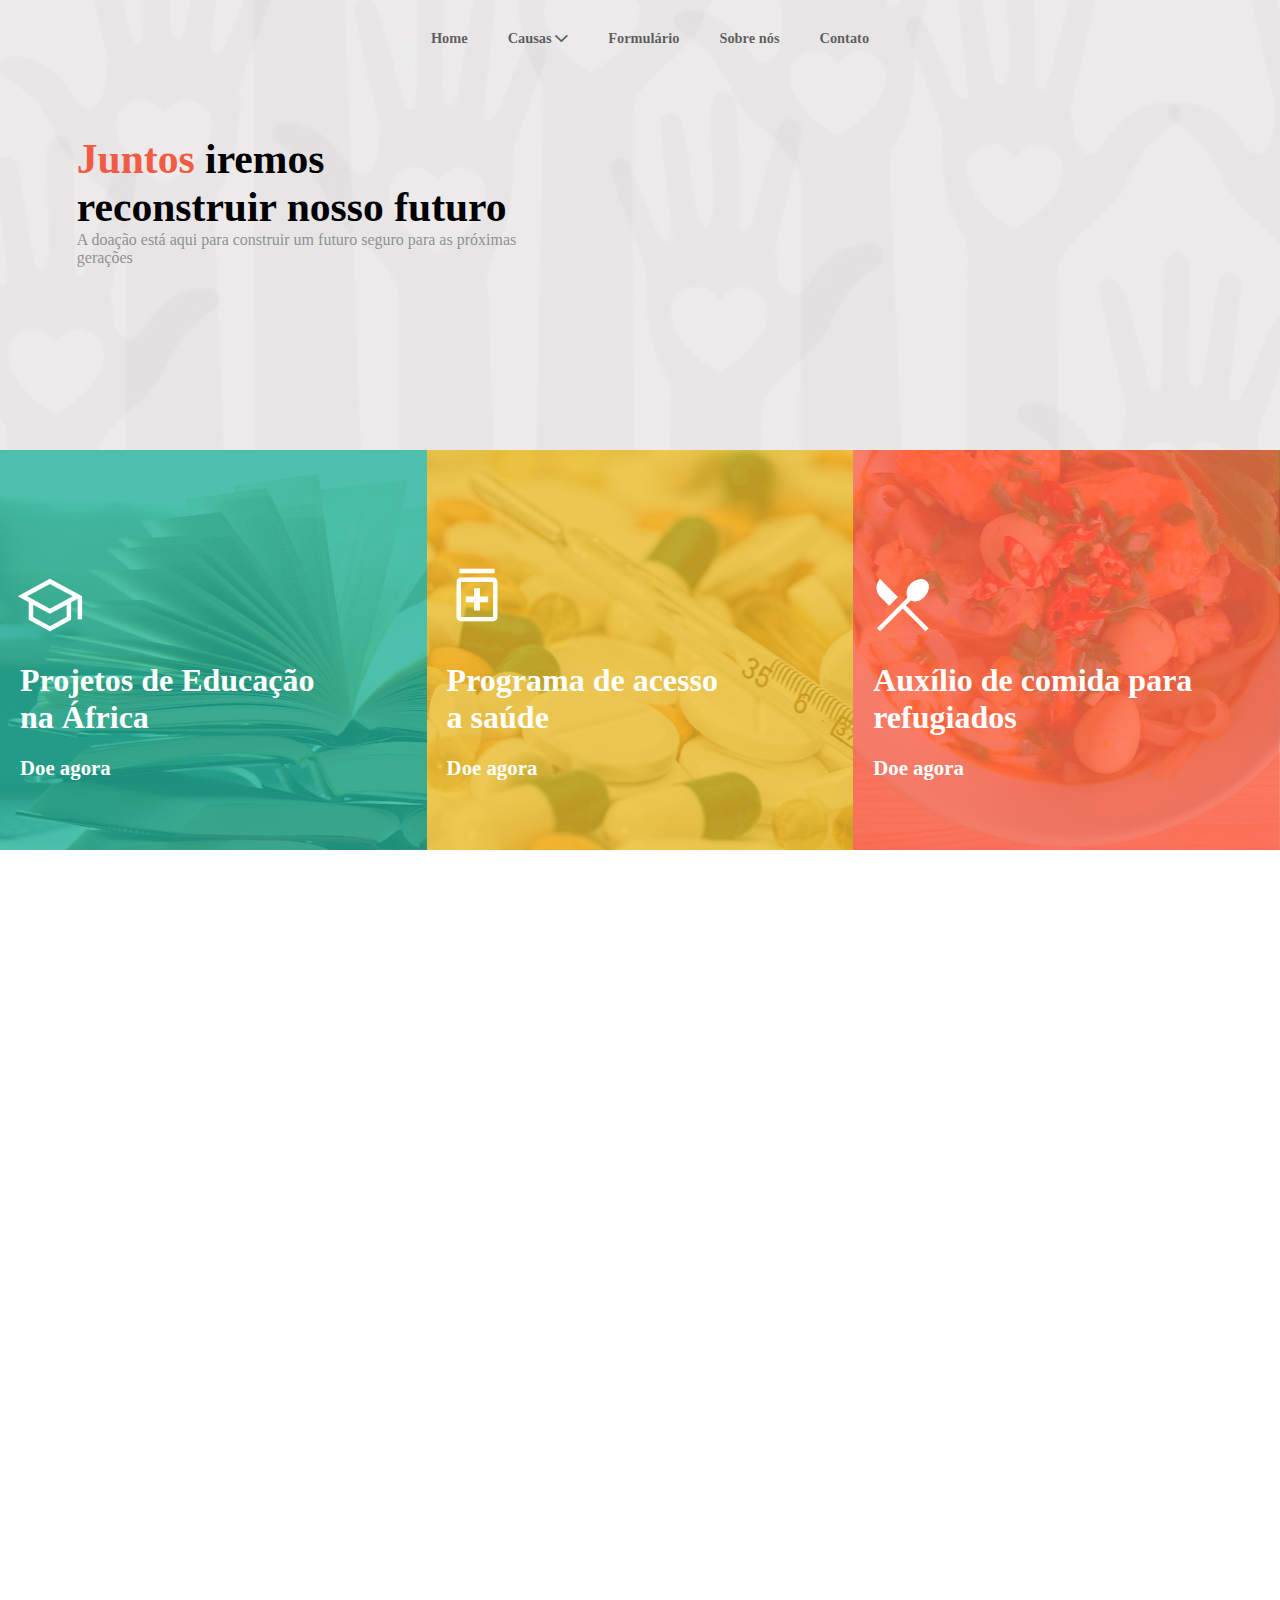
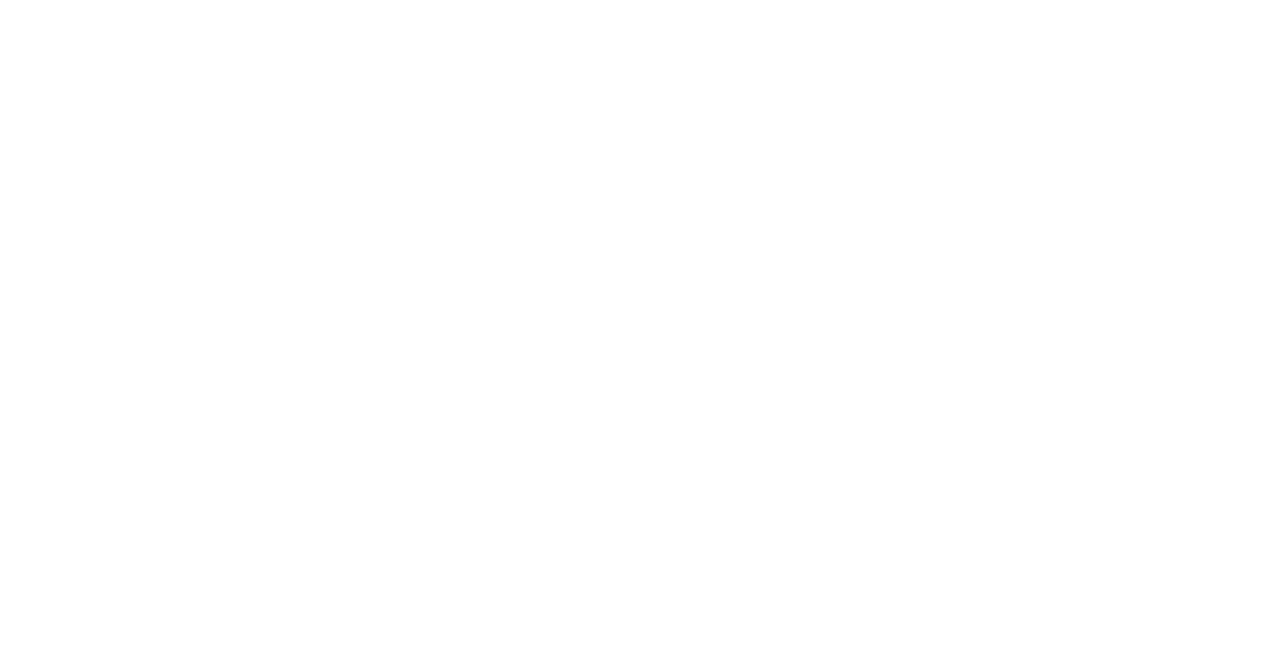
==== commit 30b09409: "removi formulário de doação rápida" ====
--- a/index.html
+++ b/index.html
@@ -34,50 +34,7 @@
             <p>A doação está aqui para construir um futuro seguro para as próximas gerações</p>
         </div>
 
-        <div id="Formulario">
-            <form action="cadastro.html" method="post" autocomplete="on">
-                <h2>Doação Rápida</h2>
-                <!-- Caixa de valores para doação -->
-                <div class="doacao-valores">
-                    <label for="valor10" class="valor-opcao">
-                        <input type="radio" id="valor10" name="valor" value="10" >
-                        R$10
-                    </label>
-                    <label for="valor25" class="valor-opcao">
-                        <input type="radio" id="valor25" name="valor" value="25">
-                        R$25
-                    </label>
-                    <label for="valor50" class="valor-opcao">
-                        <input type="radio" id="valor50" name="valor" value="50">
-                        R$50
-                    </label>
-                    <label for="valor100" class="valor-opcao">
-                        <input type="radio" id="valor100" name="valor" value="100">
-                        R$100
-                    </label>
-                </div>
-
-                <div class="campo">
-                    <span class="material-symbols-outlined">
-                        person
-                        </span>
-                    <input type="text" name="nome" id="inome" placeholder="Nome" autocomplete="name" required>
-                    
-                </div>
-            
-                <div class="campo">
-                    <span class="material-symbols-outlined">
-                        mail
-                        </span>
-                    <input type="email" name="email" id="iemail" placeholder="Email" autocomplete="email" required>
-                </div>
-                <input type="submit" value="Doe Agora">
-                <a id="botao" href="#">Esqueci a senha <span class="material-symbols-outlined">
-                    mail
-                    </span></a>
-            </form>
-        </div>
-        
+
     </header>
         <div class="container" id="container">
             <div class="box box1">
@@ -280,4 +237,44 @@
 
 </html>
 
-
+<!--
+        <div class="doacao-valores">
+            <label for="valor10" class="valor-opcao">
+                <input type="radio" id="valor10" name="valor" value="10" >
+                R$10
+            </label>
+            <label for="valor25" class="valor-opcao">
+                <input type="radio" id="valor25" name="valor" value="25">
+                R$25
+            </label>
+            <label for="valor50" class="valor-opcao">
+                <input type="radio" id="valor50" name="valor" value="50">
+                R$50
+            </label>
+            <label for="valor100" class="valor-opcao">
+                <input type="radio" id="valor100" name="valor" value="100">
+                R$100
+            </label>
+        </div>
+
+        
+                <div class="campo">
+                    <span class="material-symbols-outlined">
+                        person
+                        </span>
+                    <input type="text" name="nome" id="inome" placeholder="Nome" autocomplete="name" required>
+                    
+                </div>
+             <div class="campo">
+                    <span class="material-symbols-outlined">
+                        mail
+                        </span>
+                    <input type="email" name="email" id="iemail" placeholder="Email" autocomplete="email" required>
+                </div>
+                <input type="submit" value="Doe Agora">
+                <a id="botao" href="#">Esqueci a senha <span class="material-symbols-outlined">
+                    mail
+                    </span></a>
+            </form>
+        </div>
+        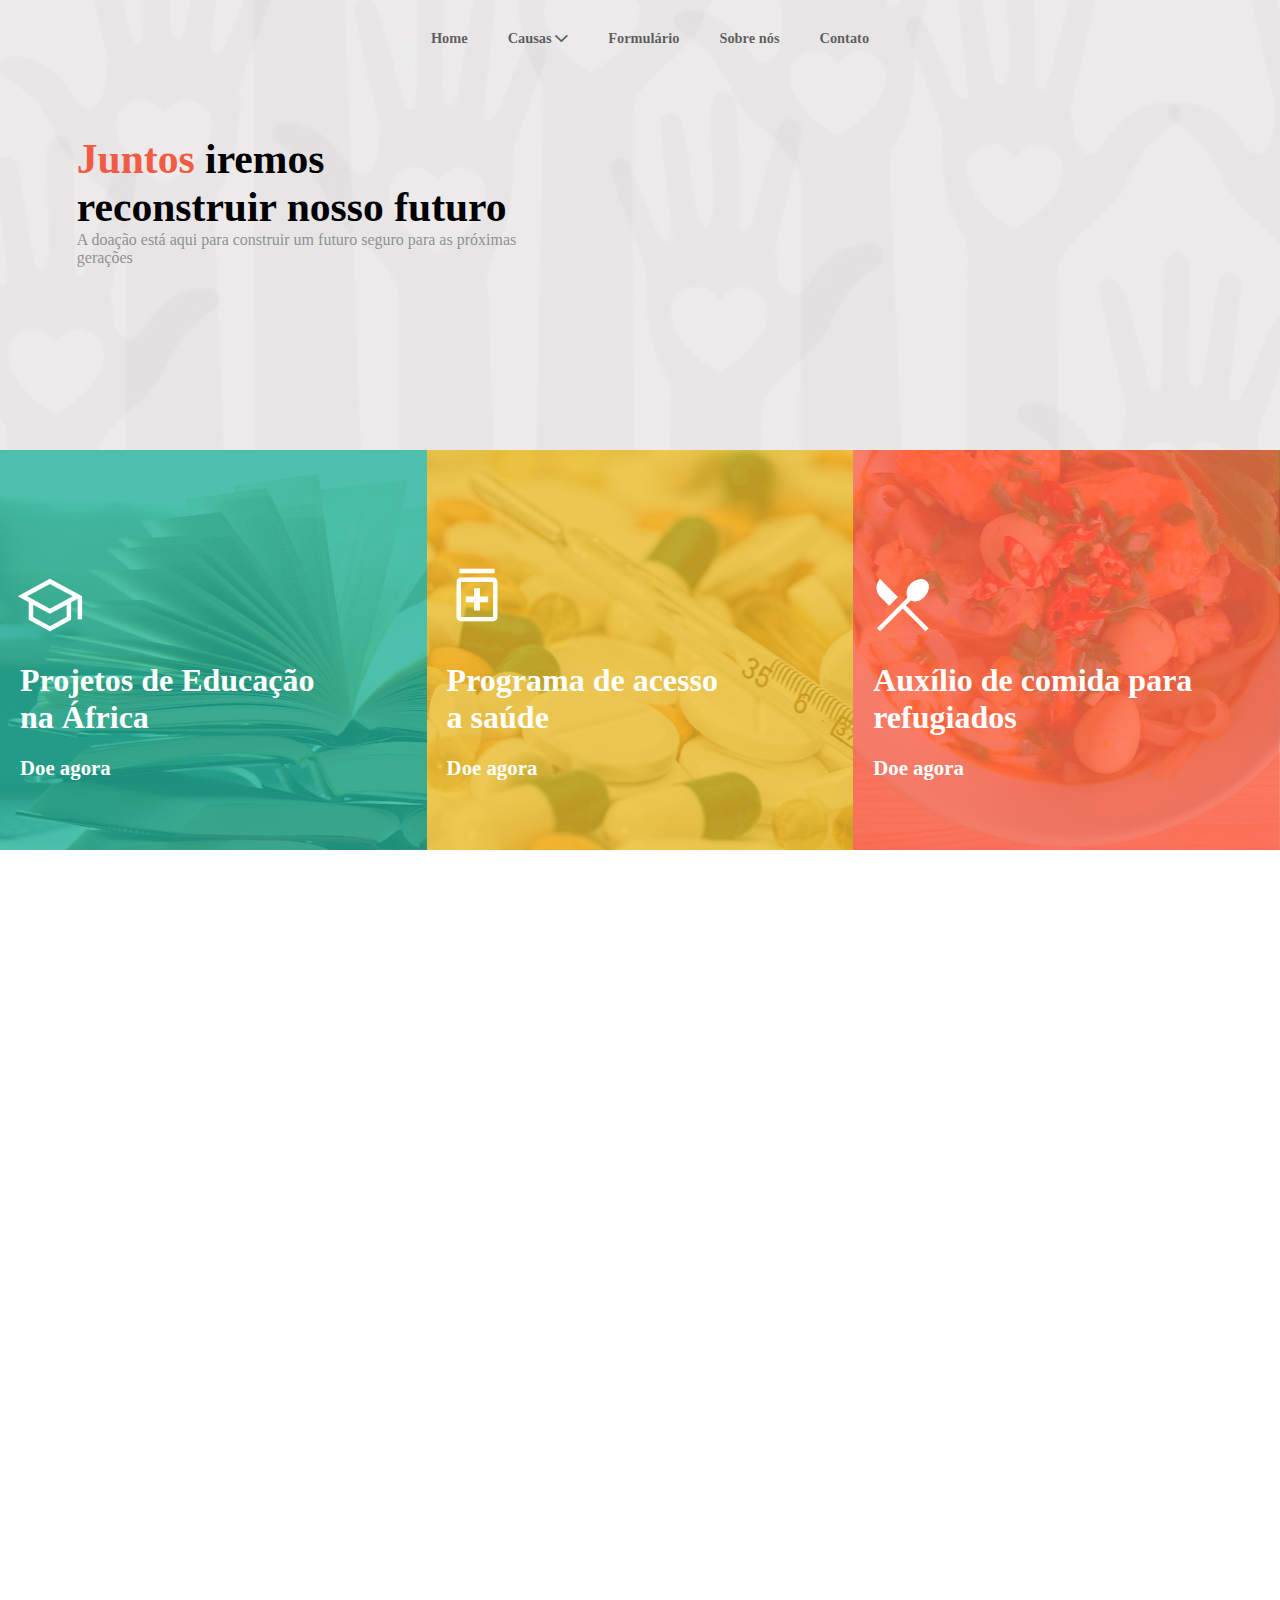
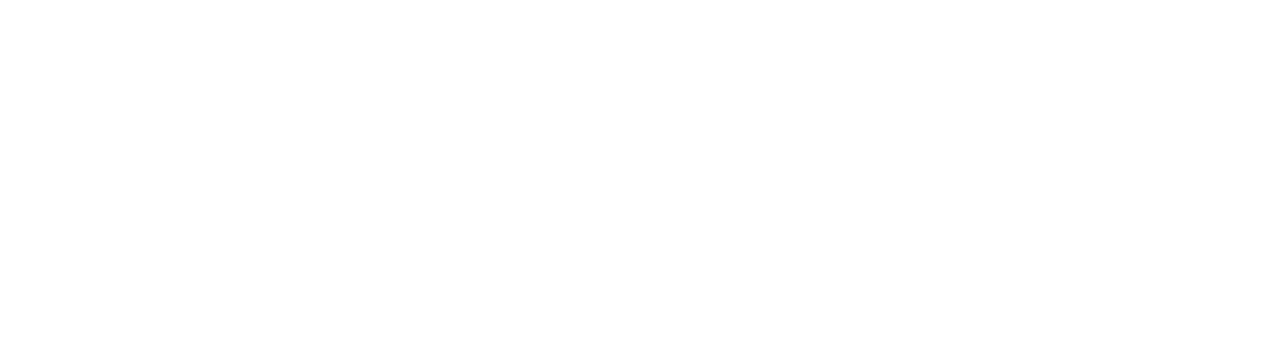
==== commit 7c20304c: "melhorei organização do código" ====
--- a/index.html
+++ b/index.html
@@ -1,241 +1,171 @@
 <!DOCTYPE html>
 <html lang="pt-br">
 <head>
+    <!-- Metadados -->
     <meta charset="UTF-8">
     <meta name="viewport" content="width=device-width, initial-scale=1.0">
+    
+    <!-- Arquivos de Estilo -->
     <link rel="stylesheet" href="estilos/style.css">
     <link rel="stylesheet" href="https://fonts.googleapis.com/css2?family=Material+Symbols+Outlined:opsz,wght,FILL,GRAD@20..48,100..700,0..1,-50..200" />
     <link rel="stylesheet" href="estilos/media.css">
-    <link rel="stylesheet" href="https://fonts.googleapis.com/css2?family=Material+Symbols+Outlined:opsz,wght,FILL,GRAD@20..48,100..700,0..1,-50..200" />
     <link rel="stylesheet" href="https://cdnjs.cloudflare.com/ajax/libs/font-awesome/6.0.0-beta3/css/all.min.css">
-
-    <title>Document</title>
+    
+    <!-- Título do Site -->
+    <title>Site Getinfo</title>
 </head>
 <body>
+    <!-- Cabeçalho do site -->
     <header id="home">
         <div id="menucenter">
-            <nav id="menu" class="menu"><!--Menu-->
+            <!-- Menu de navegação -->
+            <nav id="menu" class="menu">
                 <a class="mudacor" href="#home">Home</a>
+                
+                <!-- Menu dropdown para Causas -->
                 <div class="dropdown">
-                    <a class="mudacor" href="#container">Causas  <i class="fas fa-chevron-down"></i></a>
+                    <a class="mudacor" href="#container">Causas <i class="fas fa-chevron-down"></i></a>
                     <div class="dropdown-content">
                         <a class="mudacor" href="listadecausas.html" target="_blank">Lista de causas</a>
                         <a class="mudacor" href="#">Causas Únicas</a>
                     </div>  
                 </div>
-                    <a class="mudacor" href="#">Formulário</a>
-                    <a class="mudacor" href="#Sobrenos">Sobre nós</a>
-                    <a class="mudacor" href="#rodape" >Contato</a>
+                
+                <a class="mudacor" href="#">Formulário</a>
+                <a class="mudacor" href="#Sobrenos">Sobre nós</a>
+                <a class="mudacor" href="#rodape">Contato</a>
             </nav>
         </div>
+
+        <!-- Texto principal do header -->
         <div id="header">
-            <!--Texto do header-->
-            <h1><div id="laranja">Juntos</div> iremos  <br>reconstruir nosso futuro</h1>
+            <h1>
+                <div id="laranja">Juntos</div> iremos <br> reconstruir nosso futuro
+            </h1>
             <p>A doação está aqui para construir um futuro seguro para as próximas gerações</p>
         </div>
-
-
     </header>
-        <div class="container" id="container">
-            <div class="box box1">
-                <span id="education" class="material-symbols-outlined">school</span>
-                <p >Projetos de Educação <br>na África</p>
-                <div id="doe">
-                    <p class="doe-agora">Doe agora</p>
-                </div>
-            </div>
-            <div class="box box2">
-                <span id="saude" class="material-symbols-outlined">medication</span>
-                <p >Programa de acesso <br>a saúde</p>
-                <div id="doe">
-                    <p class="doe-agora">Doe agora</p>
-                </div>
-            </div>
-            <div class="box box3">
-                <span id="comida" class="material-symbols-outlined">local_dining</span>
-                <p >Auxílio de comida para refugiados</p>
-                <div id="doe">
-                    <p class="doe-agora">Doe agora</p>
-                </div>
+    
+    <!-- Seção de Causas -->
+    <div class="container" id="container">
+        <div class="box box1">
+            <span id="education" class="material-symbols-outlined">school</span>
+            <p>Projetos de Educação <br> na África</p>
+            <div id="doe">
+                <p class="doe-agora">Doe agora</p>
             </div>
         </div>
         
+        <div class="box box2">
+            <span id="saude" class="material-symbols-outlined">medication</span>
+            <p>Programa de acesso <br> a saúde</p>
+            <div id="doe">
+                <p class="doe-agora">Doe agora</p>
+            </div>
+        </div>
+        
+        <div class="box box3">
+            <span id="comida" class="material-symbols-outlined">local_dining</span>
+            <p>Auxílio de comida para refugiados</p>
+            <div id="doe">
+                <p class="doe-agora">Doe agora</p>
+            </div>
+        </div>
+    </div>
+    
+    <!-- Seção principal -->
     <main>
+        <!-- Sobre nós -->
         <div class="container2">
             <h2 id="h2sobrenos">Sobre nós</h2>
             <div id="sobrenos">
-            <p>Lorem ipsum dolor sit amet consectetur adipisicing elit. Corrupti dolor laboriosam delectus ab numquam. Aliquid fugit, debitis   </p>
-            </div>
-                <div id="mvh">
-                    <a id="missao" class="missao active" class="missao" href="#">Nossa Missão</a>
-                    <a id="valores" class="missao" href="#">Nossos Valores</a>
-                    <a class="missao" href="#">Nossa História</a>
-                </div>
-                <div id="sobrenosp">
-                    <h2 >Nossa Missão</h2>
-                    <p>Lorem ipsum dolor nt aut corrupti debitis perspiciatis, fugit quasi mollitia temporibus ill Lorem ipsum dolor sit amet, consectetur adipisicing elit. Iusto accusantium eum, cumque  culpa odio illum optio labore corrupti unde sint animi porro consequuntur eaque?</p>
-                    <p>Lorem ipsum dolor sit amet consectetur adipisicing elit. Reiciendis odio nesciunt perspiciatis ea, ure nobis corporis tempora ipsam? sit amet consectetur adipisicing elit. s laudantium doloremque atque fugiat sed libero in quisquam a obcaecati, ipsam et eaque sunt laboriosam exercitationem vitae rem.</p>
-                </div>
-        </div>
-
+                <p>Lorem ipsum dolor sit amet consectetur adipisicing elit. Corrupti dolor laboriosam delectus ab numquam. Aliquid fugit, debitis.</p>
+            </div>
+            
+            <!-- Links internos com conteúdo adicional -->
+            <div id="mvh">
+                <a id="missao" class="missao active" href="#">Nossa Missão</a>
+                <a id="valores" class="missao" href="#">Nossos Valores</a>
+                <a class="missao" href="#">Nossa História</a>
+            </div>
+
+            <!-- Texto da missão -->
+            <div id="sobrenosp">
+                <h2>Nossa Missão</h2>
+                <p>Lorem ipsum dolor sit amet, consectetur adipisicing elit. Iusto accusantium eum, cumque culpa odio illum optio labore corrupti unde sint animi porro consequuntur eaque?</p>
+                <p>Lorem ipsum dolor sit amet consectetur adipisicing elit. Reiciendis odio nesciunt perspiciatis ea, fugiat laudantium doloremque atque fugiat sed libero in quisquam a obcaecati, ipsam et eaque sunt laboriosam exercitationem vitae rem.</p>
+            </div>
+        </div>
+
+        <!-- Imagens ilustrativas -->
         <img id="kids" src="img/kids.png" alt="">
         <img id="kids2" src="img/africa.jpg" alt="">
-        <div id="formularioofc">
-            <h2>Formulario</h2>
-        </div>    
-        
-        <div class="conteudo"></div>
-            <section class="cabecalho">
-                <h1>Nova Doação</h1>
-            </section>
-
-
-            <form id="form" class="form">
-                <div class="conteudo-form">
-                    <label for="usuario">Nome Completo</label>
-                    <input
-                        type="text"
-                        id="username"
-                        placeholder="Insira seu nome completo"
-                    />
-                    <a>Mensagem de Erro</a>
-                </div>
-
-
-                <div class="conteudo-form">
-                    <label for="nacionalidade">Nacionalidade</label>
-                    <input
-                        type="text"
-                        id="nationality"
-                        placeholder="Insira sua nacionalidade"
-                    />
-                    <a>Mensagem de Erro</a>
-                </div>
-
-
-                <div class="conteudo-form">
-                    <label for="estado-civil">Estado Civil</label>
-                    <input
-                        type="text"
-                        id="civil-estate"
-                        placeholder="Insira seu estado civil "
-                    />
-                    <a>Mensagem de Erro</a>
-                </div>
-
-
-                <div class="conteudo-form">
-                    <label for="profissao">Emprego</label>
-                    <input
-                        type="text"
-                        id="job"
-                        placeholder="Insira seu emprego"
-                    />
-                    <a>Mensagem de Erro</a>
-                </div>
-<div class="conteudo-form">
-                    <label for="numero">Número</label>
-                    <input
-                        type="number"
-                        id="cellphone"
-                        placeholder="Insira seu número"
-                    />
-                    <a>Mensagem de Erro</a>
-                </div>
-
-
-                <div class="conteudo-form">
-                    <label for="email">Email</label>
-                    <input
-                        type="email"
-                        id="email"
-                        placeholder="Insira o seu email"
-                    />
-                    <a>Mensagem de Erro</a>
-                </div>
-
-
-                <div class="conteudo-form">
-                    <label for="numero-RG">RG</label>
-                    <input
-                        type="text"
-                        id="RG-number"
-                        placeholder="Insira seu RG"
-                    />
-                    <a>Mensagem de Erro</a>
-                </div>
-<div class="conteudo-form">
-
-                    <label for="numero-CPF">CPF</label>
-                    <input
-
-                        type="text"
-                        id="CPF-number"
-                        placeholder="Insira o seu CPF"
-                    />
-                    <a>Mensagem de Erro</a>
-                </div>
-
-
-                <button type="submit">Doar</button>
-
-
-
-            </form>
-
-
-        </div>
+
+        <!-- Formulário -->
+        <div id="formularioofc"></div>
+        <h2>Formulário</h2>
     </main>
 
-        <footer id="rodape"><!--Rodapé-->
-            <div id="nav">
-                <a class="footer" href="#">Navegação</a>
-                <p>Sobre nós</p>
-                <p>Doe agora</p>
-                <p>Causas</p>
-            </div>
-            <div id="popu">
-                <a class="footer" href="#">Causas Populares</a>
-                <p>Educação para as crianças</p>
-                <p>Comida para a fome</p>
-                <p>Apoio ao sustento</p>
-            </div>
-            <div id="part">
-                <a class="footer" href="#">Participantes</a>
-                <p>Rusthen Ronald Pascoal Machado</p>
-                <p>Uriel Lucas Santos Menezes</p>
-                <p>Nalanda Reis Barbosa</p>
-                <p>Cauê Vieira Uanús</p>
-                <p>Danylo Melo e Silva Santos</p>
-                <p>Sidney Antony Barbosa dos Santos</p>
-                <p>Davi Gabriel dos Santos Mota</p>
-                <p>Otávio Santos Vieira</p>
-                <p>Savio Gabriel Santos Andrade</p>
-                <p>Serio Luiz Andrade de Oliveria Junior</p>
-            </div>
-            <div id="cont">
-                <a class="footer" href="#">Contato</a>
-                <p>E-mail: contato@doacoessolidarias.org</p>
-                <p>Telefone: +55 (11) 1234-5678</p>
-                <p>Endereço: Rua Solidariedade, 123, São Paulo, SP, Brasil</p>
-            </div>
-        </footer>
-    <script>
-        const links = document.querySelectorAll('.missao');
-        
-        links.forEach(link => {
+    <!-- Rodapé -->
+    <footer id="rodape">
+        <!-- Navegação no rodapé -->
+        <div id="nav">
+            <a class="footer" href="#">Navegação</a>
+            <p>Sobre nós</p>
+            <p>Doe agora</p>
+            <p>Causas</p>
+        </div>
+
+        <!-- Causas populares -->
+        <div id="popu">
+            <a class="footer" href="#">Causas Populares</a>
+            <p>Educação para as crianças</p>
+            <p>Comida para a fome</p>
+            <p>Apoio ao sustento</p>
+        </div>
+
+        <!-- Participantes do projeto -->
+        <div id="part">
+            <a class="footer" href="#">Participantes</a>
+            <p>Rusthen Ronald Pascoal Machado</p>
+            <p>Uriel Lucas Santos Menezes</p>
+            <p>Nalanda Reis Barbosa</p>
+            <p>Cauê Vieira Uanús</p>
+            <p>Danylo Melo e Silva Santos</p>
+            <p>Sidney Antony Barbosa dos Santos</p>
+            <p>Davi Gabriel dos Santos Mota</p>
+            <p>Otávio Santos Vieira</p>
+            <p>Savio Gabriel Santos Andrade</p>
+            <p>Sério Luiz Andrade de Oliveria Junior</p>
+        </div>
+
+        <!-- Informações de contato -->
+        <div id="cont">
+            <a class="footer" href="#">Contato</a>
+            <p>E-mail: contato@doacoessolidarias.org</p>
+            <p>Telefone: +55 (11) 1234-5678</p>
+            <p>Endereço: Rua Solidariedade, 123, São Paulo, SP, Brasil</p>
+        </div>
+    </footer>
+</body>
+
+<!-- Script para adicionar a classe 'active' ao link clicado -->
+<script>
+    const links = document.querySelectorAll('.missao');
+    
+    links.forEach(link => {
         link.addEventListener('click', function() {
             // Remove a classe 'active' de todos os links
             links.forEach(item => item.classList.remove('active'));
-        
+            
             // Adiciona a classe 'active' ao link clicado
             this.classList.add('active');
         });
-        });
-    </script>
-</body>
+    });
+</script>
 
 </html>
+
 
 <!--
         <div class="doacao-valores">
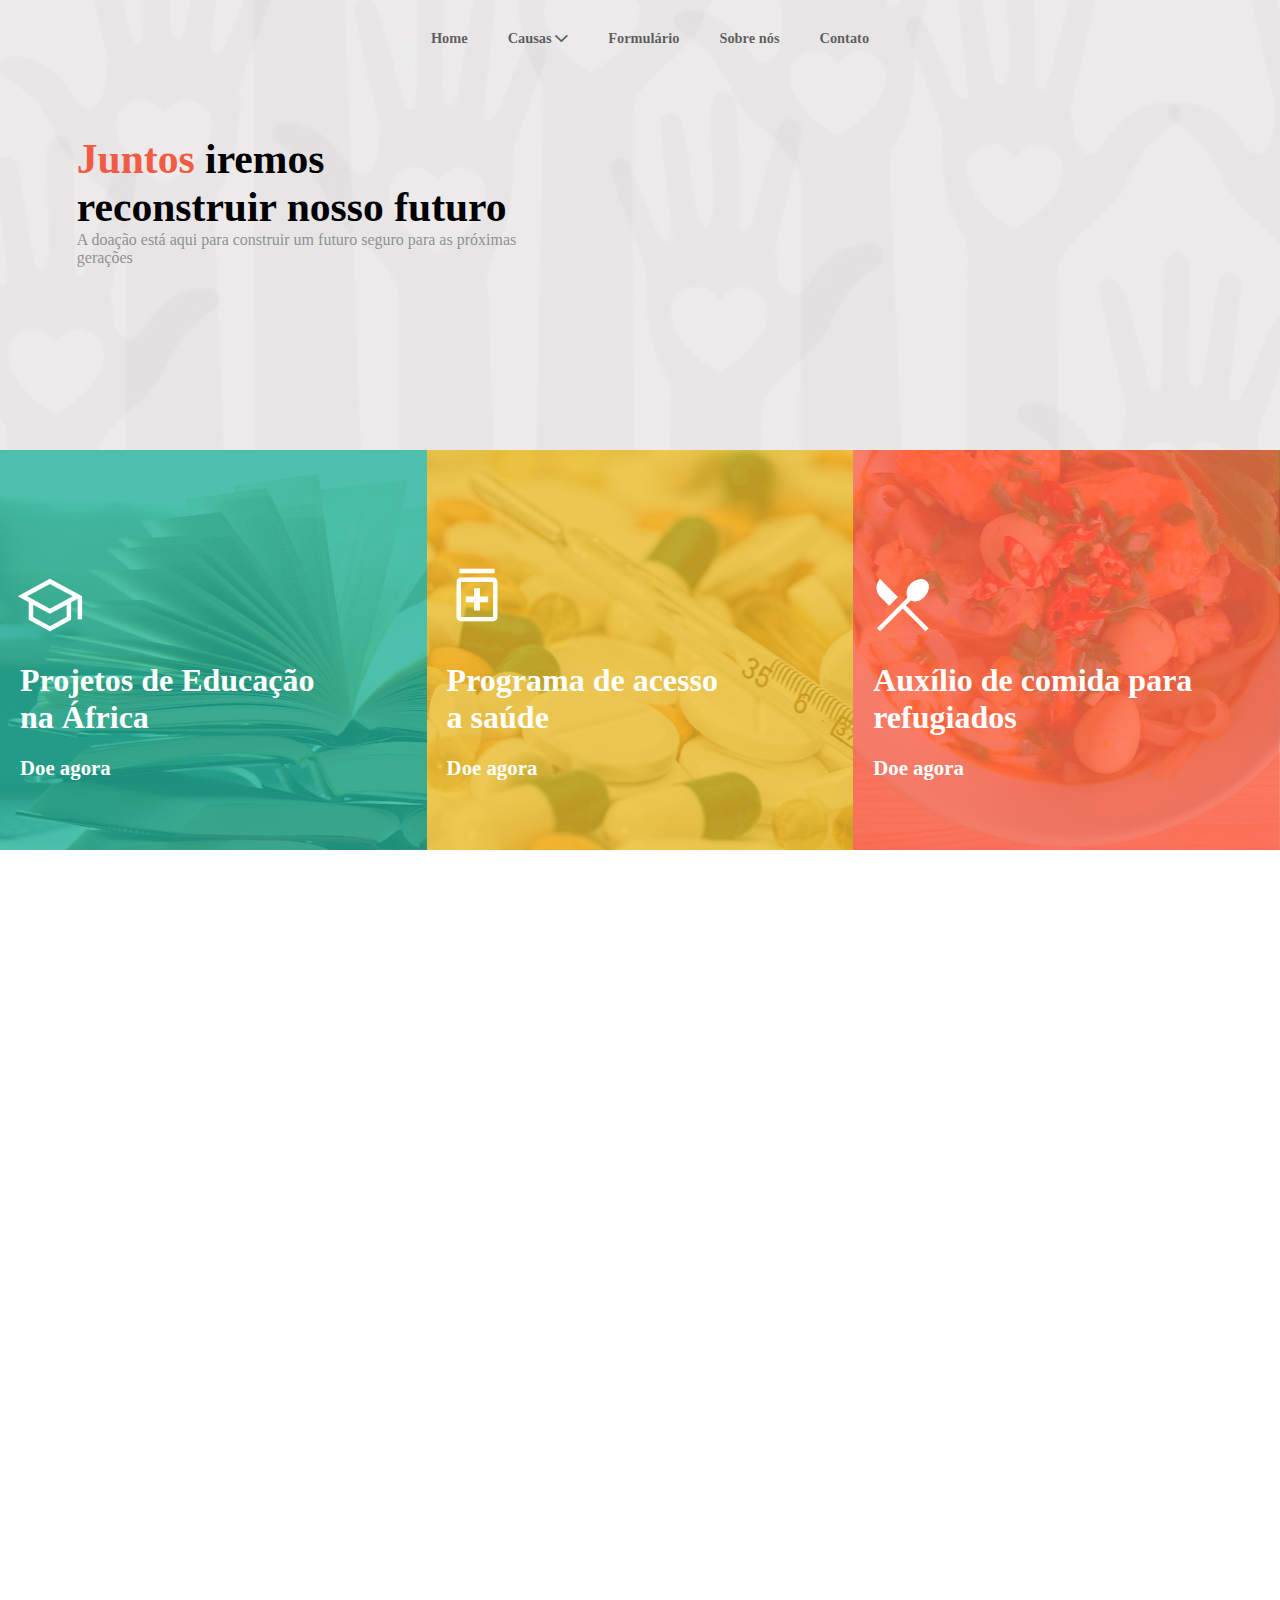
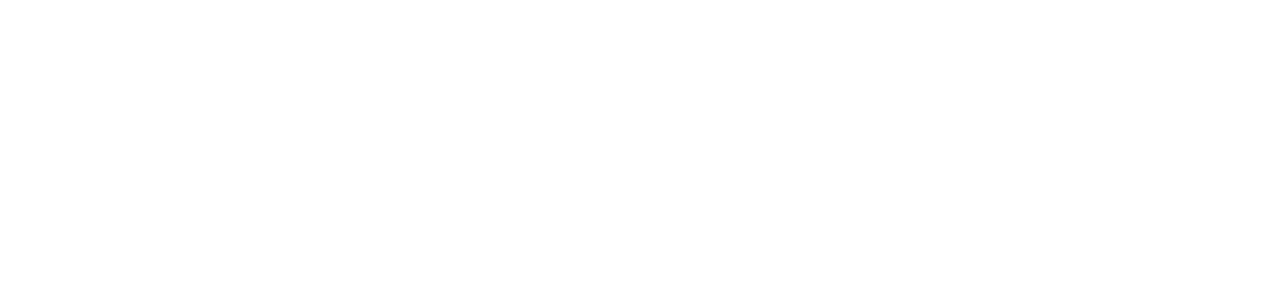
==== commit 1aa6f0ad: "ajustei responsividade para telas do tamanho de celular" ====
--- a/index.html
+++ b/index.html
@@ -1,19 +1,15 @@
 <!DOCTYPE html>
 <html lang="pt-br">
 <head>
-    <!-- Metadados -->
     <meta charset="UTF-8">
     <meta name="viewport" content="width=device-width, initial-scale=1.0">
-    
-    <!-- Arquivos de Estilo -->
     <link rel="stylesheet" href="estilos/style.css">
     <link rel="stylesheet" href="https://fonts.googleapis.com/css2?family=Material+Symbols+Outlined:opsz,wght,FILL,GRAD@20..48,100..700,0..1,-50..200" />
     <link rel="stylesheet" href="estilos/media.css">
     <link rel="stylesheet" href="https://cdnjs.cloudflare.com/ajax/libs/font-awesome/6.0.0-beta3/css/all.min.css">
-    
-    <!-- Título do Site -->
     <title>Site Getinfo</title>
 </head>
+
 <body>
     <!-- Cabeçalho do site -->
     <header id="home">
@@ -100,10 +96,6 @@
         <!-- Imagens ilustrativas -->
         <img id="kids" src="img/kids.png" alt="">
         <img id="kids2" src="img/africa.jpg" alt="">
-
-        <!-- Formulário -->
-        <div id="formularioofc"></div>
-        <h2>Formulário</h2>
     </main>
 
     <!-- Rodapé -->
@@ -148,22 +140,20 @@
         </div>
     </footer>
 </body>
-
-<!-- Script para adicionar a classe 'active' ao link clicado -->
-<script>
-    const links = document.querySelectorAll('.missao');
-    
-    links.forEach(link => {
-        link.addEventListener('click', function() {
-            // Remove a classe 'active' de todos os links
-            links.forEach(item => item.classList.remove('active'));
-            
-            // Adiciona a classe 'active' ao link clicado
-            this.classList.add('active');
+    <!-- Script para adicionar a classe 'active' ao link/menu clicado -->
+    <script>
+        const links = document.querySelectorAll('.missao');
+        
+        links.forEach(link => {
+            link.addEventListener('click', function() {
+                // Remove a classe 'active' de todos os links
+                links.forEach(item => item.classList.remove('active'));
+                
+                // Adiciona a classe 'active' ao link clicado
+                this.classList.add('active');
+            });
         });
-    });
-</script>
-
+    </script>
 </html>
 
 
--- a/estilos/style.css
+++ b/estilos/style.css
@@ -16,7 +16,7 @@
 /*Cabeçalho*/
 header{
     position: relative;
-    height: 500px;
+    height: 300px;
     background-image: url(../img/header.png);
     background-position: left ;
     background-size: cover;
@@ -64,7 +64,7 @@
     z-index: 1;
 }
 
-/* Exibe o dropdown ao passar o mouse sobre o link "Causas" ou dentro da área de conteúdo */
+/* para exibir o dropdown ao passar o mouse sobre o link "Causas" ou dentro da área de conteúdo */
 .dropdown:hover .dropdown-content,
 .dropdown-content:hover {
     display: block;
@@ -83,10 +83,9 @@
 /*fimdropdown*/
 
 div#header{/*Div para posicionar texto do header*/
-    width: 380px;
     position: absolute;
-    top: 17%;
-    left: 10%;
+    top: 30%;
+    left: 8%;
 }
 /*textos do header*/
 div#laranja{ /*é especialmente uma palavra , só pra alterar a cor*/
@@ -95,7 +94,7 @@
 }
 div h1{ 
     font-size: 1.6em;
-    width: 85vw;
+    width: 90vw;
     color: black;
     
 }
@@ -105,106 +104,7 @@
     font-size: 0.7em;
 }
 /*Fim do header*/
-    /*Inico do Formulário*/
-    /*caixa de doação*/
-    .doacao-valores {
-        display: flex;
-        justify-content: space-around;
-        margin-bottom: 20px;
-    }
-    /*Conteudo da caixa de doação*/
-    .valor-opcao {
-        display: flex;
-        align-items: center;
-        height: 40px;
-        padding: 3px 8px;/* Espaçamento interno */
-        font-size: 0.7em;
-        border: 2px solid #ccc; /* Borda ao redor da opção */
-        border-radius: 5px ; /* Bordas arredondadas */
-        
-    }
-    /*efito ao passar mouse */
-    .valor-opcao:hover{
-        border-color: #f15a437e;
-    }
-    /* Esconde o botão de rádio padrão */
-    .valor-opcao input {
-        display: none; 
-    }
-    /*Campo de formulário*/
-    .campo {
-        margin-bottom: 10px; /* Espaço abaixo de cada campo */
-        padding: 2px; /* Espaço interno dentro do campo */
-        border: 2px solid #ccc; /* Cor e espessura da borda */
-        border-radius: 5px; /* Bordas arredondadas */
-        display: flex; /* Para alinhar ícone e input */
-        align-items: center; /* Alinhar verticalmente o ícone e o texto */
-    }
-    /*Conteudo do formulário*/
-    .campo input {
-        border: none; /* Remove a borda do input */
-        padding: 5px; /* Espaço interno dentro do input */
-        font-size: 8px; /* Tamanho da fonte */
-        flex: 1; /* Faz o input ocupar o máximo de espaço disponível */
-    }
-    /*icone do formulário*/
-    .campo span.material-symbols-outlined {
-        font-size: 19px; /* Tamanho do ícone */
-        margin-right: 5px; /* Espaço entre o ícone e o input */
-    }
-    /*Posicionamento de formulário*/
-    div#Formulario form{
-        position: absolute;
-        box-shadow: 1px 1px 10px rgba(0, 0, 0, 0.192);
-        background-color: white;
-        height: 225px;
-        width: 70vw;
-        border-radius: 10px;
-        padding: 20px;
-        top: 220px;
-        left: 50px;
-    }
-    /*Posicionamento de h2*/
-    div#Formulario form h2{
-        font-size: 0.9em;
-        text-align: center;
-        margin-bottom: 5px;
-    }
-    /*Botão doe agora*/
-    form>input[type=submit]{
-        display: block;
-        font-size: 0.7em;
-        width: 100%;
-        height: 20px;
-        margin-top: 3px;
-        border-radius: 20px;
-        border: 0px;
-        background-color: #E5BA27;
-        
-    }
-    /*efeito ao passar mouse*/
-    form>input[type=submit]:hover{
-        background-color: #e5b927a9;
-        
-    }
-    /*Conteudo do botao*/
-    form >a#botao{
-        display: block;
-        text-align: center;
-        font-size: 0.7em;
-        width: 100%;
-        height: 40px;
-        
-    }
-    form >a#botao:hover{
-        color: #F15B43;
-    }
-    /*icone do botao*/
-    #botao .material-symbols-outlined {
-        font-size: 17px; /* Ajuste o valor conforme necessário */
-    }
     /*div dos 3 blocos abaixo do header*/
-    /* Cores diferentes para cada div */
     /* Estilo para cada div com imagem e cor de fundo */
     /*Inicio da box*/
     .container {
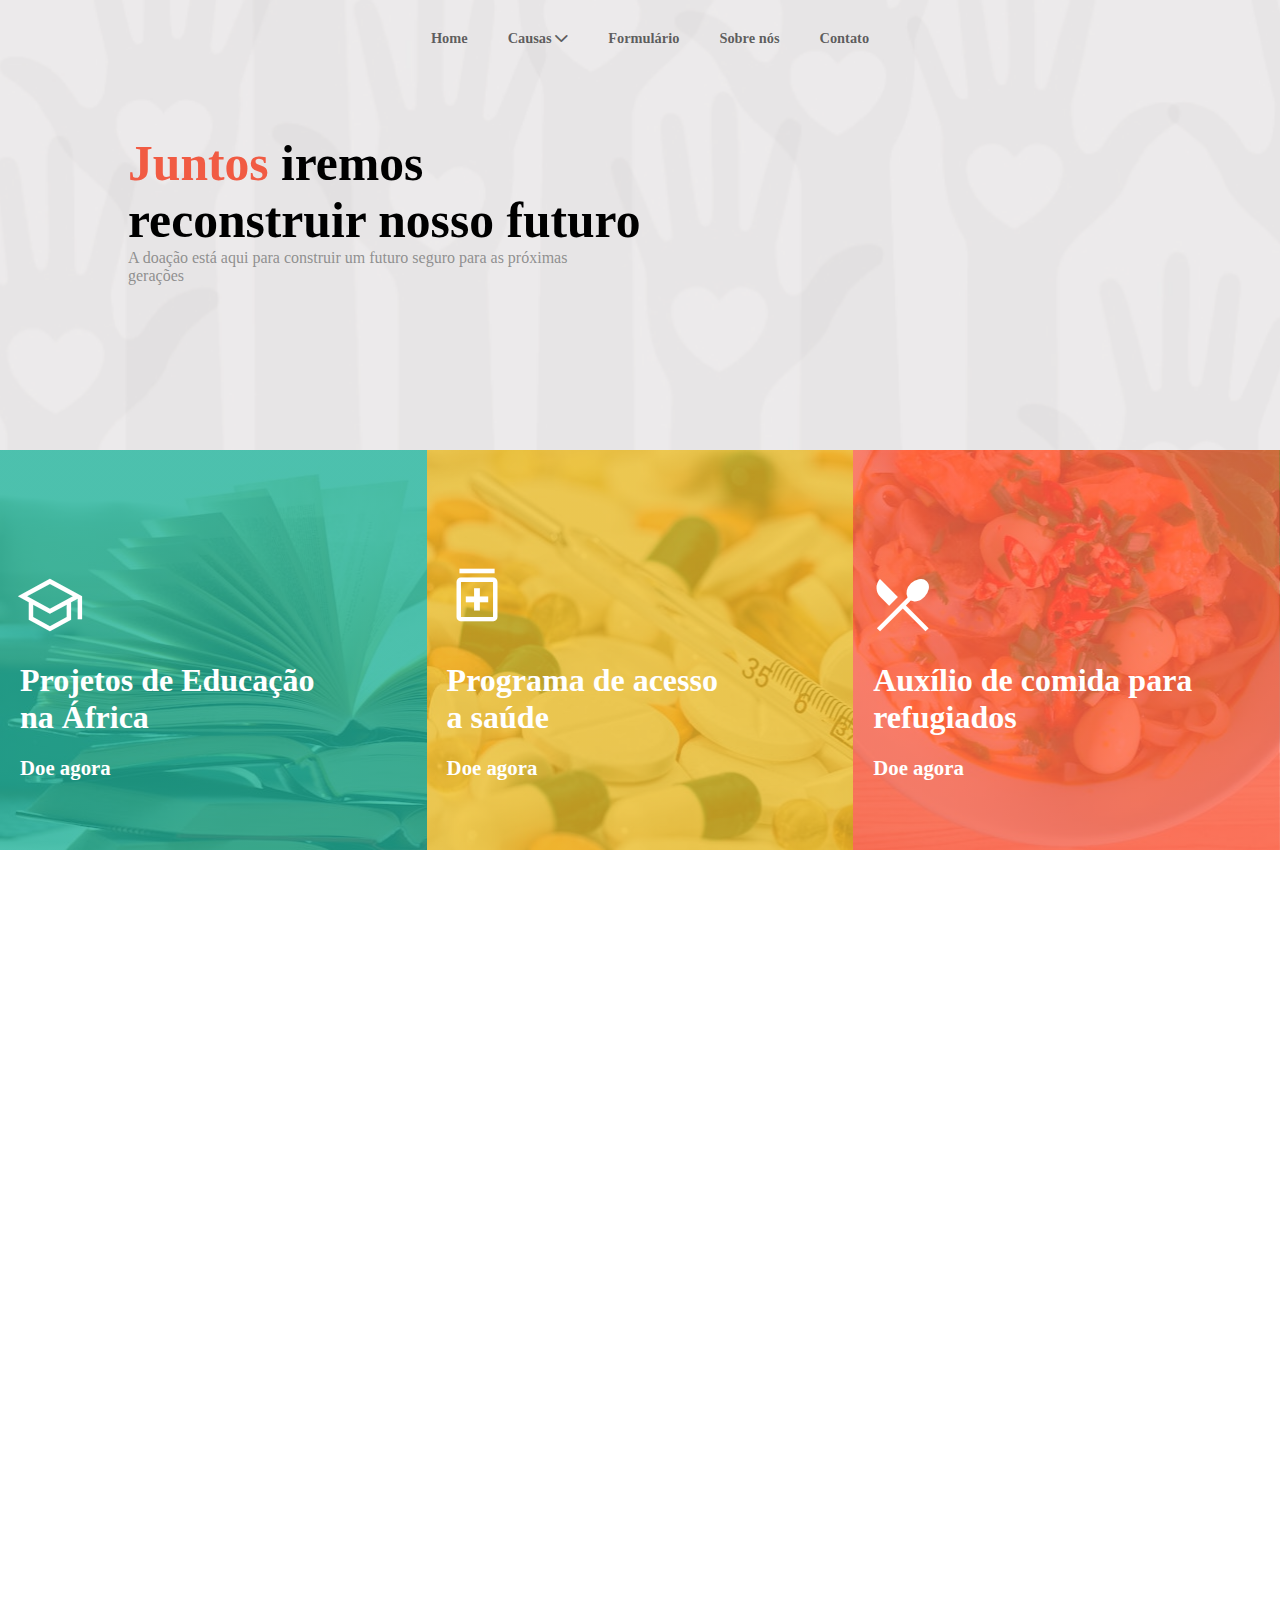
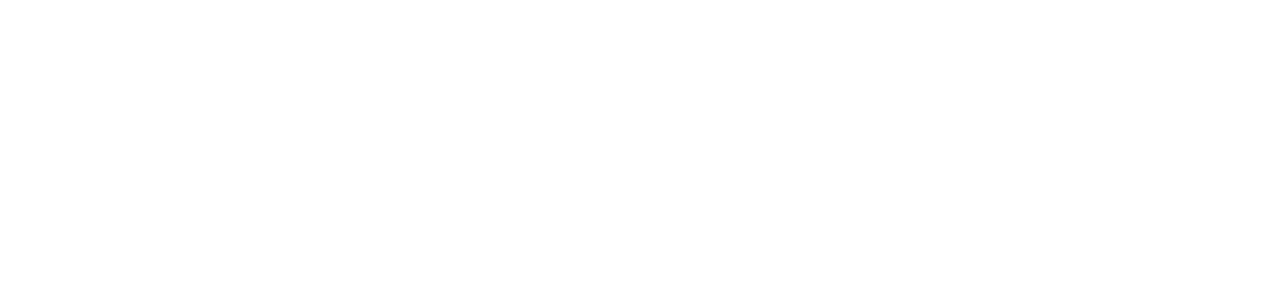
==== commit 38dd9b35: "removi uma imagem" ====
--- a/index.html
+++ b/index.html
@@ -95,7 +95,6 @@
 
         <!-- Imagens ilustrativas -->
         <img id="kids" src="img/kids.png" alt="">
-        <img id="kids2" src="img/africa.jpg" alt="">
     </main>
 
     <!-- Rodapé -->
--- a/estilos/style.css
+++ b/estilos/style.css
@@ -84,7 +84,7 @@
 
 div#header{/*Div para posicionar texto do header*/
     position: absolute;
-    top: 30%;
+    top: 35%;
     left: 8%;
 }
 /*textos do header*/
@@ -93,7 +93,7 @@
     color: #F15B43;
 }
 div h1{ 
-    font-size: 1.6em;
+    font-size: 1.8em;
     width: 90vw;
     color: black;
     
@@ -130,7 +130,7 @@
         color: white;
         font-size: 1.7em;
         width: 80vw;
-        font-weight: bold;
+        font-weight: normal;
         margin: 0; /* Remove a margem padrão do parágrafo */
         text-align: left; /* Garante que o texto esteja alinhado à esquerda */
     } 
@@ -165,25 +165,24 @@
     /*icones*/
     span#education{
         position: absolute;
-        top: 45px;
-        left: 15px;
-        color: white;
-        font-size: 60px;
-        
+        top: 55px;
+        left: 15px;
+        color: white;
+        font-size: 55px;
     }
     span#saude{
         position: absolute;
-        top: 40px;
-        left: 15px;
-        color: white;
-        font-size: 60px;
+        top: 50px;
+        left: 15px;
+        color: white;
+        font-size: 55px;
     }
     span#comida{
         position: absolute;
-        top: 60px;
-        left: 15px;
-        color: white;
-        font-size: 60px;
+        top: 55px;
+        left: 15px;
+        color: white;
+        font-size: 55px;
     }
     /*Sobre nós*/
     main{
--- a/estilos/media.css
+++ b/estilos/media.css
@@ -17,12 +17,11 @@
         margin: 0; /* Remove qualquer margem extra */
     }
 }
-
 /*Tablet*/
 @media screen and (min-width:500px) and (max-width:830px){
     header{/*Cabeçalho*/
         position: relative;
-        height: 680px;
+        height: 450px;
         background-image: url(../img/header.png);
         background-size: cover;
         background-position: center;
@@ -105,9 +104,8 @@
     }
     /*fimdropdown*/
     div#header{/*Div para posicionar texto do header*/
-        width: 400px;
-        position: absolute;
-        top: 21%;
+        position: absolute;
+        top: 35%;
         left: 8%;
     }
     /*textos do header*/
@@ -116,7 +114,7 @@
         color: #F15B43;
     }
     div h1{ /*Titulo do header*/
-        font-size: 2.7em;
+        font-size: 2.8em;
         width: 80vw;
         color: black;
     }
@@ -125,101 +123,8 @@
         width: 40vw;
         font-size: 0.8em;
     }
-/*fim de cabeçalho*/
-    /*Inico do Formulário*/
-    /* Estilo para as mini caixas de valores */
-
-
-    .campo {
-        margin-bottom: 15px; /* Espaço abaixo de cada campo */
-        padding: 3px; /* Espaço interno dentro do campo */
-        border: 2px solid #ccc; /* Cor e espessura da borda */
-        border-radius: 5px; /* Bordas arredondadas */
-        display: flex; /* Para alinhar ícone e input */
-        align-items: center; /* Alinhar verticalmente o ícone e o texto */
-    }
-    
-    .campo input {
-        border: none; /* Remove a borda do input */
-        padding: 5px; /* Espaço interno dentro do input */
-        font-size: 12px; /* Tamanho da fonte */
-        flex: 1; /* Faz o input ocupar o máximo de espaço disponível */
-    }
-    
-    .campo span.material-symbols-outlined {
-        font-size: 24px; /* Tamanho do ícone */
-        margin-right: 10px; /* Espaço entre o ícone e o input */
-    }
-    
-    /* Estilo para as mini caixas de valores */
-    .doacao-valores {
-        display: flex;
-        justify-content: space-around;
-        margin-bottom: 20px;
-    }
-
-    .valor-opcao {
-        display: flex;
-        align-items: center;
-        height: 50px;
-        font-size: 1.0em;
-        border: 2px solid #ccc; /* Borda ao redor da opção */
-        border-radius: 5px; /* Bordas arredondadas */
-        padding: 5px 5px; /* Espaçamento interno */
-    }
-    .valor-opcao:hover{
-        border-color: #f15a437e;
-    }
-    .valor-opcao input {
-        display: none; /* Esconde o botão de rádio padrão */
-    }
-
-    div#Formulario form{
-        position: absolute;
-        background-color: white;
-        box-shadow: 1px 1px 10px rgba(0, 0, 0, 0.192);
-        height: 300px;
-        width: 50vw;
-        border-radius: 10px;
-        padding: 20px;
-        top: 345px;
-        left: 155px;
-    }
-    div#Formulario form h2{
-        font-size: 1.0em;
-        text-align: center;
-        margin-bottom: 8px;
-    }
-    form>input[type=submit]{
-        display: block;
-        font-size: 0.8em;
-        width: 100%;
-        height: 40px;
-        margin-top: 10px;
-        border-radius: 20px;
-        border: 0px;
-        background-color: #E5BA27;
-        
-    }
-    form>input[type=submit]:hover{
-        background-color: #e5b927a9;
-        
-    }
-    form >a#botao{
-        display: block;
-        text-align: center;
-        font-size: 0.8em;
-        width: 100%;
-        height: 40px;
-        margin-top: 5px;
-    }
-    form >a#botao:hover{
-        color: #F15B43;
-    }
-    #botao .material-symbols-outlined {
-        font-size: 19px; /* Ajuste o valor conforme necessário */
-    }
-    /*Fim do header*/
+   
+/*Fim do header*/
      /*Inicio da box*/
      .container {
         display: flex;
@@ -400,7 +305,7 @@
     div#nav{ /*div da parte da navegação*/
         position: absolute;
         top: 20px;
-        left: 30px;
+        left: 100px;
     }
     div#nav p{ /*parágrafo da navegação*/
         margin-top: 20px;
@@ -410,7 +315,7 @@
     div#popu{ /*div da parte causas populares*/
         position: absolute;
         top: 20px;
-        left: 270px;
+        left: 470px;
     }
     div#popu p{ /*parágrafo causas populares*/
         margin-top: 20px;
@@ -420,7 +325,7 @@
     div#part{
         position: absolute;
         top: 170px;
-        left: 30px;
+        left: 100px;
     }
     div#part p{ /*parágrafo da parte participantes*/
         margin-top: 5px;
@@ -430,7 +335,7 @@
     div#cont{ /*div da parte contato*/
         position: absolute;
         top: 170px;
-        left: 270px;
+        left: 470px;
     }
     div#cont p{ /*parágrafo da parte contato*/
         margin-top: 20px;
@@ -542,7 +447,7 @@
         width: 100px;
         position: absolute;
         top: 35%;
-        left: 3%;
+        left: 10%;
     } 
     /*texto do header*/
     div#laranja{/*div só para mudar cor de um letra*/
@@ -550,8 +455,8 @@
         color: #F15B43;
     }
     div h1{ /*tiulo do header*/
-        font-size: 2.3em;
-        width:55vw;
+        font-size: 2.8em;
+        width:85vw;
         color: black;
     }
     div p{/*Parágrafo do cabeçalho*/
@@ -559,98 +464,7 @@
         width: 40vw;
         font-size: 0.9em;
     }
-/*Fim do cabeçãlho*/
-    /*Inico do Formulário*/
-    .campo {
-        margin-bottom: 15px; /* Espaço abaixo de cada campo */
-        padding: 3px; /* Espaço interno dentro do campo */
-        border: 2px solid #ccc; /* Cor e espessura da borda */
-        border-radius: 5px; /* Bordas arredondadas */
-        display: flex; /* Para alinhar ícone e input */
-        align-items: center; /* Alinhar verticalmente o ícone e o texto */
-    }
-    
-    .campo input {
-        border: none; /* Remove a borda do input */
-        padding: 5px; /* Espaço interno dentro do input */
-        font-size: 12px; /* Tamanho da fonte */
-        flex: 1; /* Faz o input ocupar o máximo de espaço disponível */
-    }
-    
-    .campo span.material-symbols-outlined {
-        font-size: 24px; /* Tamanho do ícone */
-        margin-right: 10px; /* Espaço entre o ícone e o input */
-    }
-    
-    /* Estilo para as mini caixas de valores */
-    .doacao-valores {
-        display: flex;
-        justify-content: space-around;
-        margin-bottom: 20px;
-    }
-
-    .valor-opcao {
-        display: flex;
-        align-items: center;
-        height: 50px;
-        font-size: 0.9em;
-        border: 2px solid #ccc; /* Borda ao redor da opção */
-        border-radius: 5px; /* Bordas arredondadas */
-        padding: 5px 5px; /* Espaçamento interno */
-    }
-    .valor-opcao:hover{
-        border-color: #f15a437e;
-        cursor: pointer;
-    }
-    .valor-opcao input {
-        display: none; /* Esconde o botão de rádio padrão */
-    }
-    div#Formulario form{
-        position: absolute;
-        box-shadow: 1px 1px 10px rgba(0, 0, 0, 0.233);
-        background-color: white;
-        height: 300px;
-        width: 40vw;
-        border-radius: 10px;
-        padding: 20px;
-        top: 70px;
-        left: 505px;
-    }
-    div#Formulario form h2{
-        font-size: 1.1em;
-        text-align: center;
-        margin-bottom: 10px;
-    }
-    form>input[type=submit]{
-        display: block;
-        font-size: 0.9em;
-        width: 100%;
-        height: 30px;
-        margin-top: 10px;
-        border-radius: 20px;
-        border: 0px;
-        background-color: #E5BA27;
-        
-    }
-    form>input[type=submit]:hover{
-        background-color: #e5b927a9;
-        
-    }
-    form >a#botao{
-        display: block;
-        text-align: center;
-        font-size: 0.9em;
-        width: 100%;
-        height: 40px;
-        margin-top: 5px;
-    }
-    form >a#botao:hover{
-        color: #F15B43;
-    }
-    #botao .material-symbols-outlined {
-        font-size: 19px; /* Ajuste o valor conforme necessário */
-    }
-    /*Fim do header*/
+/*Fim do header*/
     /*Inicio da box*/
     .container {
         display: flex;
@@ -956,10 +770,9 @@
     }
     /*fimdropdown*/
     div#header{/*Div para posicionar texto do header*/
-        width: 380px;
         position: absolute;
         top: 30%;
-        left: 6%;
+        left: 10%;
     }
     /*texto do header*/
     div#laranja{
@@ -967,7 +780,7 @@
         color: #F15B43;
     }
     div h1{ 
-        font-size: 2.6em;
+        font-size: 3.1em;
         width: 60vw;
         color: black;
     }
@@ -976,95 +789,7 @@
         width: 490px;
         font-size: 1.0em;
     }
-/*fim do header*/
-    /*Inico do Formulário*/
-    .campo {
-        margin-bottom: 15px; /* Espaço abaixo de cada campo */
-        padding: 3px; /* Espaço interno dentro do campo */
-        border: 2px solid #ccc; /* Cor e espessura da borda */
-        border-radius: 5px; /* Bordas arredondadas */
-        display: flex; /* Para alinhar ícone e input */
-        align-items: center; /* Alinhar verticalmente o ícone e o texto */
-    }
-
-    .campo input {
-        border: none; /* Remove a borda do input */
-        padding: 5px; /* Espaço interno dentro do input */
-        font-size: 16px; /* Tamanho da fonte */
-        flex: 1; /* Faz o input ocupar o máximo de espaço disponível */
-    }
-
-    .campo span.material-symbols-outlined {
-        font-size: 24px; /* Tamanho do ícone */
-        margin-right: 10px; /* Espaço entre o ícone e o input */
-    }
-    /* Estilo para as mini caixas de valores */
-    .doacao-valores {
-        display: flex;
-        justify-content: space-around;
-        margin-bottom: 20px;
-    }
-
-    .valor-opcao {
-        display: flex;
-        align-items: center;
-        height: 50px;
-        font-size: 1.1em;
-        border: 2px solid #ccc; /* Borda ao redor da opção */
-        border-radius: 5px; /* Bordas arredondadas */
-        padding: 5px 5px; /* Espaçamento interno */
-    }
-    .valor-opcao:hover{
-    border-color: #f15a437e; /* Cor da borda ao passar o mouse ou quando selecionado */
-    cursor: pointer;
-}
-
-    .valor-opcao input {
-        display: none; /* Esconde o botão de rádio padrão */
-    }
-    div#Formulario form{
-        box-shadow: 1px 1px 10px rgba(0, 0, 0, 0.24);
-        position: absolute;
-        background-color: white;
-        height: 315px;
-        width: 30vw;
-        border-radius: 10px;
-        padding: 20px;
-        top: 100px;
-        left: 680px;
-    }
-    div#Formulario form h2{
-        font-size: 1.3em;
-        text-align: center;
-        margin-bottom: 10px;
-    }
-    form>input[type=submit]{
-        display: block;
-        font-size: 1em;
-        margin-top: 10px;
-        width: 100%;
-        height: 40px;
-        border-radius: 20px;
-        border: 0px;
-        background-color: #E5BA27;
-        
-    }
-    form>input[type=submit]:hover{
-        background-color: #e5b927a9;
-        
-    }
-    form >a#botao{
-        display: block;
-        text-align: center;
-        font-size: 1em;
-        width: 100%;
-        height: 40px;
-        margin-top: 5px;
-    }
-    form >a#botao:hover{
-        color: #F15B43;
-    }
-    /*Fim do header */
+/*Fim do header */
     /*Inicio da box*/
     .container {
         display: flex;
@@ -1406,7 +1131,7 @@
         color: #F15B43;
     }
     div h1{ 
-        font-size: 3.0em;
+        font-size: 3.9em;
         width: 60vw;
         color: black;
     }
@@ -1416,99 +1141,6 @@
         font-size: 1.2em;
     }
 /*Fim do Header*/
-/*Formulário*/
-.campo {
-    margin-bottom: 15px; /* Espaço abaixo de cada campo */
-    padding: 10px; /* Espaço interno dentro do campo */
-    border: 2px solid #ccc; /* Cor e espessura da borda */
-    border-radius: 5px; /* Bordas arredondadas */
-    display: flex; /* Para alinhar ícone e input */
-    align-items: center; /* Alinhar verticalmente o ícone e o texto */
-}
-
-.campo input {
-    border: none; /* Remove a borda do input */
-    padding: 5px; /* Espaço interno dentro do input */
-    font-size: 16px; /* Tamanho da fonte */
-    flex: 1; /* Faz o input ocupar o máximo de espaço disponível */
-}
-
-.campo span.material-symbols-outlined {
-    font-size: 24px; /* Tamanho do ícone */
-    margin-right: 10px; /* Espaço entre o ícone e o input */
-}
-    /* Estilo para as mini caixas de valores */
-    .doacao-valores {
-        display: flex;
-        justify-content: space-around;
-        margin-bottom: 20px;
-    }
-
-    .valor-opcao {
-        display: flex;
-        align-items: center;
-        height: 50px;
-        border: 2px solid #ccc; /* Borda ao redor da opção */
-        border-radius: 5px; /* Bordas arredondadas */
-        padding: 5px 10px; /* Espaçamento interno */
-        font-size: 1.1em;
-    }
-    .valor-opcao:hover {
-    border-color: #f15a437e; /* Cor da borda */
-    cursor: pointer;
-    }
-
-    .valor-opcao input {
-        display: none; /* Esconde o botão de rádio padrão */
-    }
-    /*Caixas de nome , email e botao*/
-    div#Formulario form{
-        box-shadow: 1px 1px 10px rgba(0, 0, 0, 0.247);
-        position: absolute;
-        background-color: white;
-        height: 350px;
-        width: 400px;
-        border-radius: 10px;
-        padding: 20px;
-        top: 140px;
-        left: 1050px;
-    }
-    div#Formulario form h2{
-        font-size: 1.3em;
-        text-align: center;
-        margin-bottom: 10px;
-    }
-    form>input[type=submit]{
-        display: block;
-        font-size: 1em;
-        margin-top: 5px;
-        width: 100%;
-        height: 40px;
-        border-radius: 20px;
-        border: 0px;
-        background-color: #E5BA27;
-        
-    }
-    form>input[type=submit]:hover{
-        background-color: #e5b927a9;
-        
-    }
-    form >a#botao{
-        display: block;
-        text-align: center;
-        font-size: 1em;
-        width: 100%;
-        height: 40px;
-        margin-top: 5px;
-    }
-    form >a#botao:hover{
-        color: #F15B43;
-    }
-    #botao .material-symbols-outlined {
-        font-size: 23px; /* Ajuste o valor conforme necessário */
-    }
-    
-/*Fim do header*/
 
     /*Inicio da box*/
     .container {
@@ -1754,10 +1386,4 @@
         color: white;
     }
     
-
-
-
-
-
-    
 }